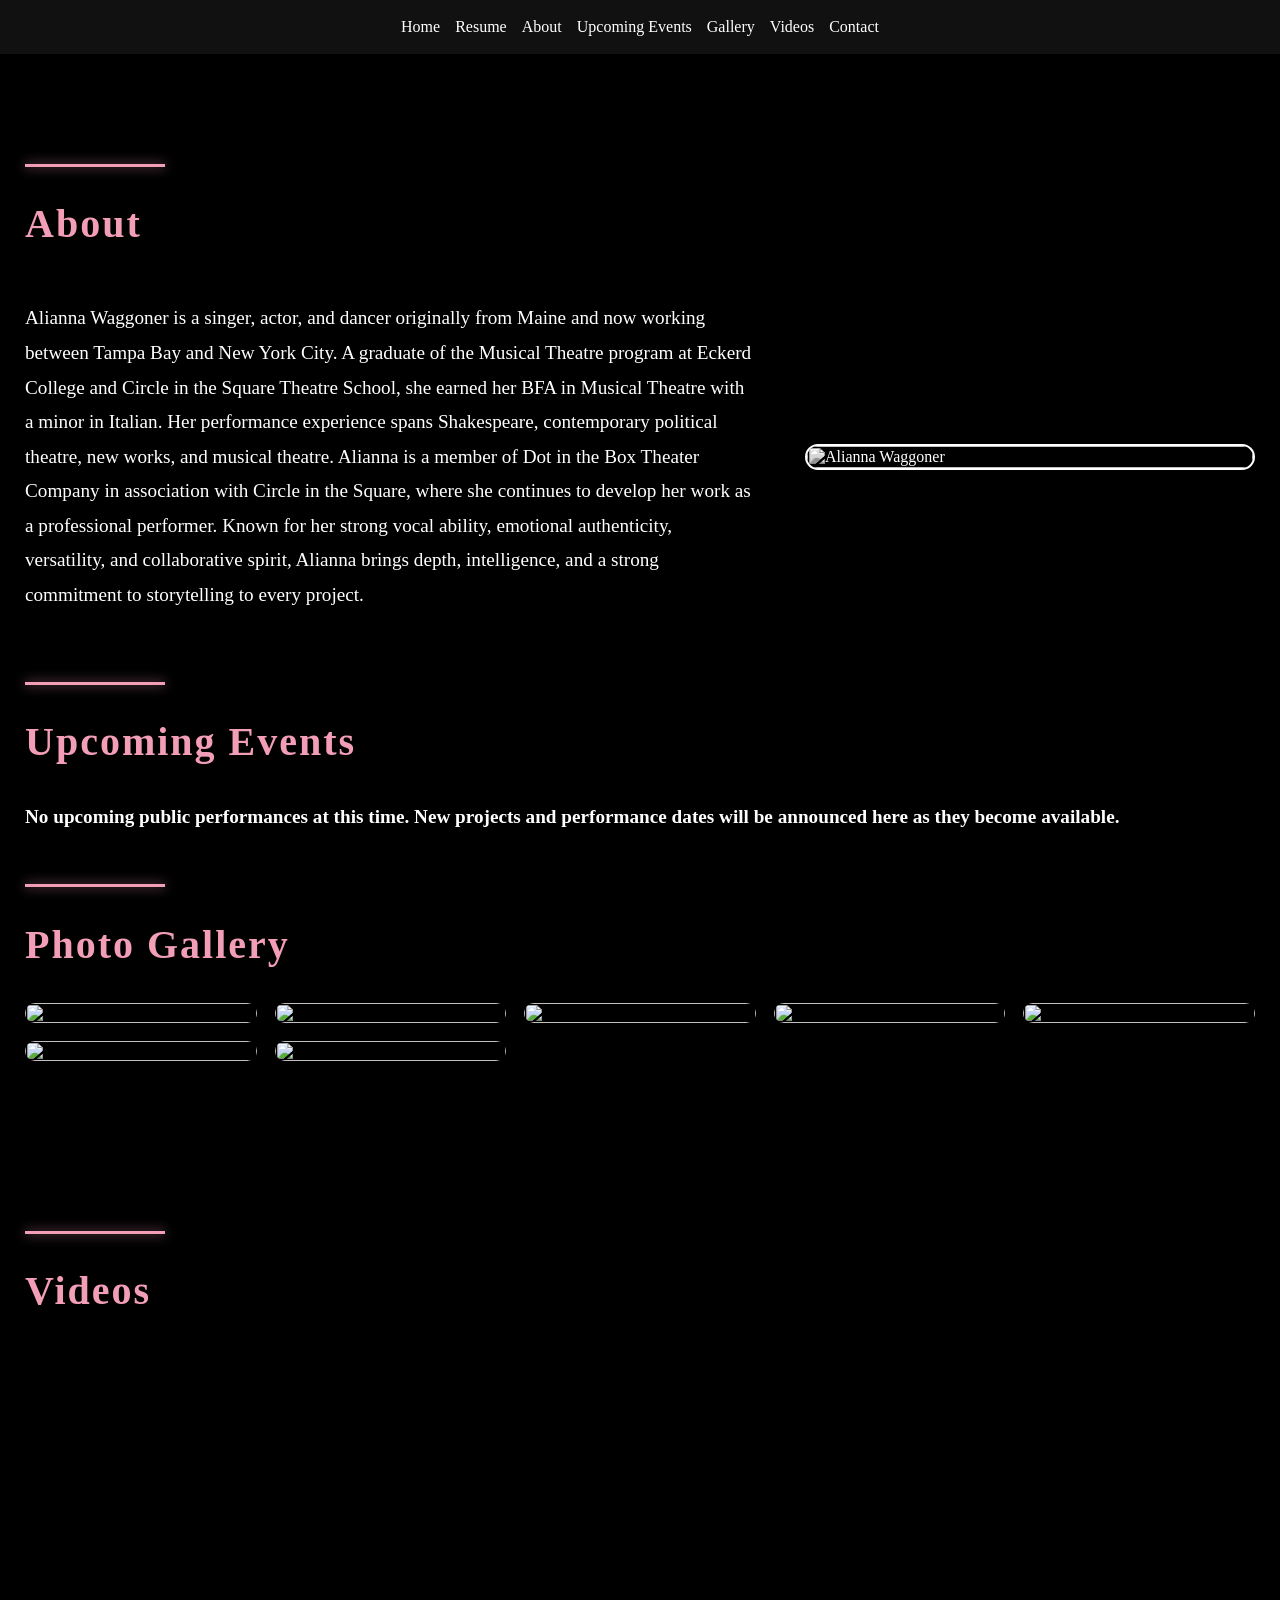
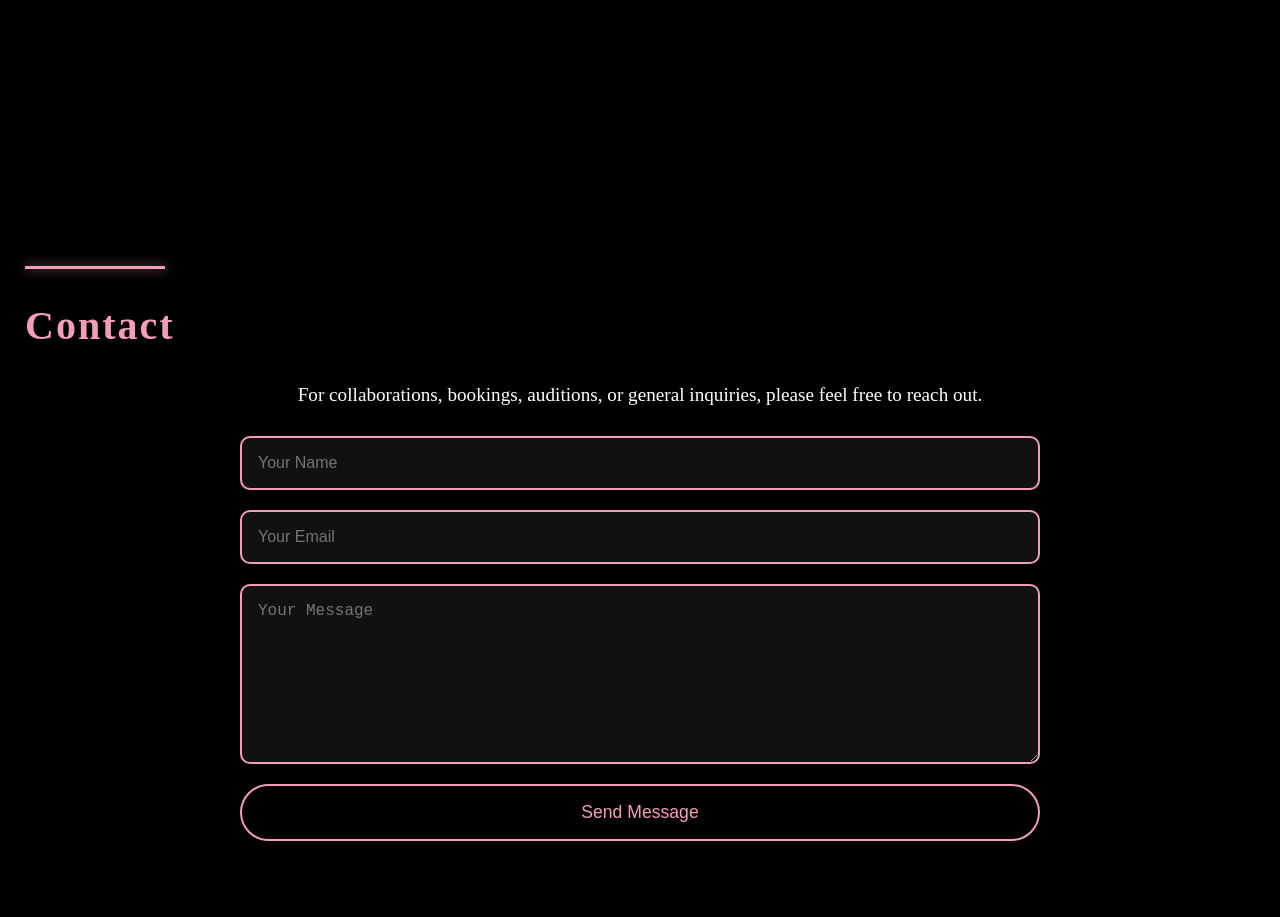
==== about.html @ 839d1a3f "Update about.html" ====
<head>
  <meta charset="UTF-8">
  <meta name="viewport" content="width=device-width, initial-scale=1.0">

  <title>Alianna W – About</title>

  <!-- Font Awesome -->
  <link rel="stylesheet"
        href="https://cdnjs.cloudflare.com/ajax/libs/font-awesome/6.4.2/css/all.min.css">

  <!-- CSS -->
  <link rel="stylesheet" href="about.css">
</head>

<body>
<!DOCTYPE html>
<html lang="en">
<!-- ================= NAVIGATION ================= -->
<nav class="navbar">
  <a href="index.html">Home</a>
  <a href="resume.html">Resume</a>
  <a href="#about">About</a>
  <a href="#events">Upcoming Events</a>
  <a href="#gallery">Gallery</a>
  <a href="#videos">Videos</a>
  <a href="#contact">Contact</a>
</nav>

<div class="container">

  <!-- ================= ABOUT ================= -->
  <section id="about">
    <div class="section-divider"></div>
    <h2 class="section-title">About</h2>

    <div class="about-section">
      <div class="about-text">
        <p>
          Alianna Waggoner is a singer, actor, and dancer originally from Maine and now working between Tampa Bay and New York City. A graduate of the Musical Theatre program at Eckerd College and Circle in the Square Theatre School, she earned her BFA in Musical Theatre with a minor in Italian.

Her performance experience spans Shakespeare, contemporary political theatre, new works, and musical theatre. Alianna is a member of Dot in the Box Theater Company in association with Circle in the Square, where she continues to develop her work as a professional performer.

Known for her strong vocal ability, emotional authenticity, versatility, and collaborative spirit, Alianna brings depth, intelligence, and a strong commitment to storytelling to every project.
        </p>

      
      </div>

      <img src="https://i.imgur.com/wCpl6QT.jpeg"
           alt="Alianna Waggoner"
           class="about-pic">
    </div>
  </section>

  <!-- ================= EVENTS ================= -->
  <section id="events">
    <div class="section-divider"></div>
    <h2 class="section-title">Upcoming Events</h2>

    <div class="events-section">
      <div class="event-item">
        <strong>No upcoming public performances at this time. New projects and performance dates will be announced here as they become available.</strong><br>
              </div>
    </div>
  </section>

  <!-- ================= PHOTO GALLERY ================= -->
  <section id="gallery">
    <div class="section-divider"></div>
    <h2 class="section-title">Photo Gallery</h2>

    <div class="arc-gallery">
      <img src="https://i.imgur.com/8xk6swP.jpeg">
      <img src="https://i.imgur.com/6Ly4dQ5.jpeg">
      <img src="https://i.imgur.com/hu5ThxG.png">
      <img src="https://i.imgur.com/tdJ0tXo.png">
      <img src="https://i.imgur.com/p0zeasW.jpeg">
      <img src="https://i.imgur.com/v5OIJRA.jpeg">
      <img src="https://i.imgur.com/A3zuyu1.png">
    </div>
  </section>

</div>

<!-- ================= MODAL ================= -->
<div class="modal" id="modal">
  <span class="close" id="close">&times;</span>
  <img id="modal-img">
</div>

<div class="container">

  <!-- ================= VIDEOS ================= -->
  <section id="videos">
    <div class="section-divider"></div>
    <h2 class="section-title">Videos</h2>

    <div class="video-gallery">
      <iframe src="https://www.youtube.com/embed/aCkYWnxyirw" allowfullscreen></iframe>
      <iframe src="https://www.youtube.com/embed/P9pPvcmH76Q" allowfullscreen></iframe>
      <iframe src="https://www.youtube.com/embed/wjPJh_G7rGo" allowfullscreen></iframe>
      <iframe src="https://www.youtube.com/embed/5VAxddKVyNg" allowfullscreen></iframe>
      <iframe src="https://www.youtube.com/embed/5sKTByFaM50" allowfullscreen></iframe>
    </div>
  </section>

  <!-- ================= CONTACT ================= -->
  <section id="contact">
    <div class="section-divider"></div>
    <h2 class="section-title">Contact</h2>

    <div class="contact-wrapper">
      <p class="contact-intro">
        For collaborations, bookings, auditions, or general inquiries,
        please feel free to reach out.
      </p>

      <form action="https://formsubmit.co/aliannawaggoner@gmail.com" method="POST" class="contact-form">
        <input type="hidden" name="_captcha" value="false">

        <input type="text" name="name" placeholder="Your Name" required>
        <input type="email" name="email" placeholder="Your Email" required>
        <textarea name="message" placeholder="Your Message" required></textarea>

        <button type="submit">Send Message</button>
     </form>
    </div>
</section>
</div>

<script src="about.js"></script>
</body>

</html>
---- about.css ----
/* ================= GLOBAL ================= */

* {
  box-sizing: border-box;
}

html {
  scroll-behavior: smooth;
}

body {
  margin: 0;
  padding: 0;
  background: #000;
  color: #fff;
  font-family: Georgia, serif;
  overflow-x: hidden;
}

/* ================= NAVBAR ================= */

.navbar {
  display: flex;
  justify-content: center;
  flex-wrap: wrap;
  gap: 15px;
  padding: 18px;
  background: #111;
  position: sticky;
  top: 0;
  z-index: 1000;
}

.navbar a {
  color: white;
  text-decoration: none;
  font-size: 1rem;
  transition: 0.3s ease;
}

.navbar a:hover {
  color: #f39eb7;
}

/* ================= CONTAINER ================= */

.container {
  width: 100%;
  max-width: 1400px;
  margin: auto;
  padding: 60px 25px;
}

/* ================= TITLES ================= */

.section-divider {
  width: 140px;
  height: 3px;
  background: #f39eb7;
  margin: 50px 0 20px;
  box-shadow: 0 0 12px rgba(243,158,183,0.7);
}

.section-title {
  font-size: 2.5rem;
  margin-bottom: 35px;
  color: #f39eb7;
  letter-spacing: 2px;
}

/* ================= ABOUT ================= */

.about-section {
  display: flex;
  align-items: center;
  justify-content: center;
  gap: 50px;
  flex-wrap: wrap;
}

.about-text {
  flex: 1 1 400px;
  font-size: 1.2rem;
  line-height: 1.8;
}

.about-pic {
  width: 100%;
  max-width: 450px;
  border-radius: 14px;
  border: 2px solid white;
  filter: grayscale(100%);
  transition: 0.4s ease;
}

.about-pic:hover {
  transform: scale(1.02);
  box-shadow: 0 0 25px #f39eb7;
}

/* ================= EVENTS ================= */

.event-item {
  font-size: 1.2rem;
  line-height: 1.8;
}

/* ================= GALLERY ================= */

.arc-gallery {
  display: grid;
  grid-template-columns: repeat(auto-fit, minmax(220px, 1fr));
  gap: 18px;
}

.arc-gallery img {
  width: 100%;
  height: auto;
  display: block;
  border-radius: 12px;
  transition: 0.3s ease;
}

.arc-gallery img:hover {
  transform: scale(1.03);
  box-shadow: 0 0 20px rgba(243,158,183,0.6);
}

/* ================= VIDEOS ================= */

.video-gallery {
  display: grid;
  grid-template-columns: repeat(auto-fit, minmax(320px, 1fr));
  gap: 25px;
}

.video-gallery iframe {
  width: 100%;
  aspect-ratio: 16 / 9;
  border: none;
  border-radius: 12px;
}

.video-gallery iframe:hover {
  box-shadow: 0 0 20px #f39eb7;
}

/* ================= CONTACT ================= */

.contact-wrapper {
  max-width: 800px;
  margin: auto;
}

.contact-intro {
  text-align: center;
  font-size: 1.2rem;
  margin-bottom: 30px;
}

.contact-form {
  display: flex;
  flex-direction: column;
  gap: 20px;
}

.contact-form input,
.contact-form textarea {
  width: 100%;
  padding: 16px;
  font-size: 1rem;
  background: #111;
  border: 2px solid #f39eb7;
  border-radius: 10px;
  color: white;
}

.contact-form textarea {
  min-height: 180px;
  resize: vertical;
}

.contact-form button {
  padding: 16px;
  font-size: 1.1rem;
  background: transparent;
  border: 2px solid #f39eb7;
  border-radius: 40px;
  color: #f39eb7;
  cursor: pointer;
  transition: 0.3s ease;
}

.contact-form button:hover {
  background: #f39eb7;
  color: black;
}

/* ================= MODAL ================= */

.modal {
  display: none;
  position: fixed;
  inset: 0;
  background: rgba(0,0,0,0.9);
  justify-content: center;
  align-items: center;
  z-index: 2000;
}

.modal img {
  max-width: 90%;
  max-height: 85%;
  border-radius: 12px;
}

.close {
  position: absolute;
  top: 20px;
  right: 30px;
  font-size: 42px;
  color: white;
  cursor: pointer;
}

/* ================= MOBILE ================= */

@media (max-width: 768px) {

  .container {
    padding: 40px 18px;
  }

  .section-title {
    font-size: 2rem;
    text-align: center;
  }

  .section-divider {
    margin-left: auto;
    margin-right: auto;
  }

  .about-section {
    flex-direction: column;
    text-align: center;
  }

  .about-text {
    font-size: 1.05rem;
  }

  .navbar {
    gap: 10px;
    padding: 15px 10px;
  }

  .navbar a {
    font-size: 0.9rem;
  }

  .video-gallery {
    grid-template-columns: 1fr;
  }

}
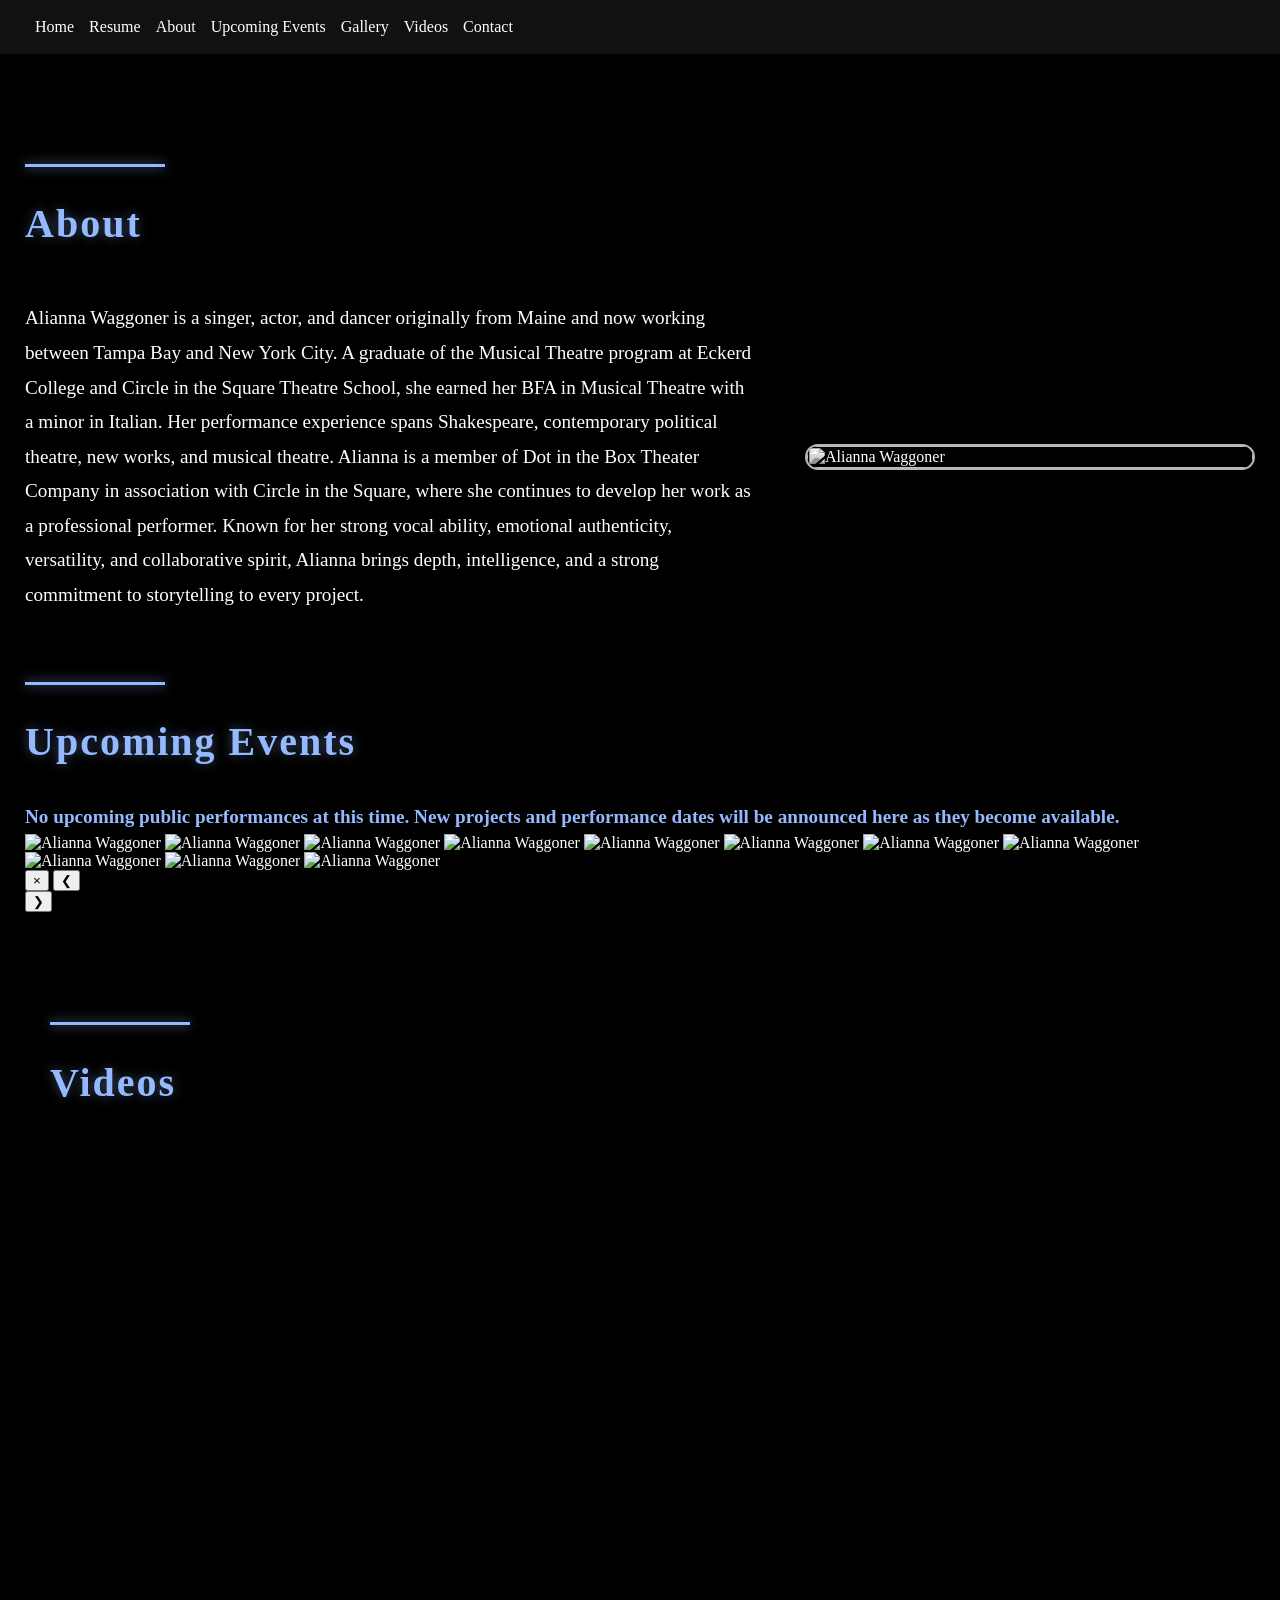
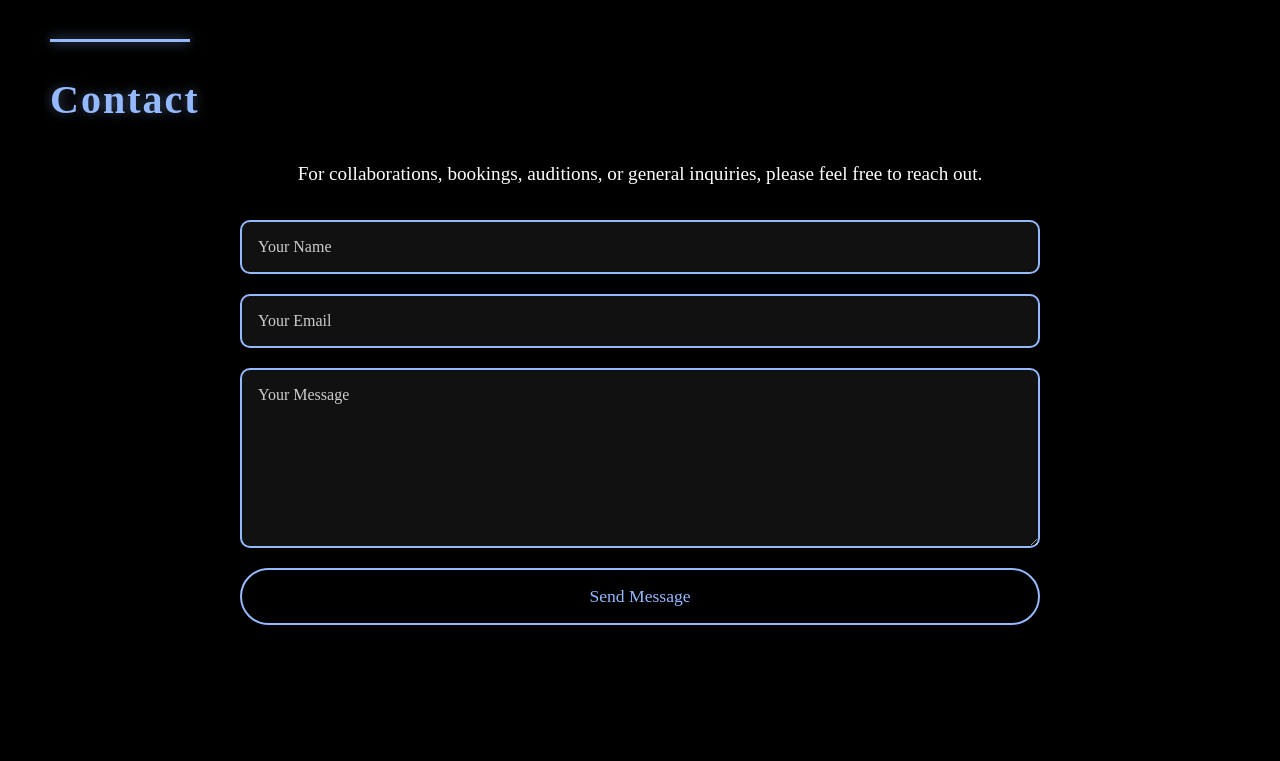
==== commit 1a20f7b7: "Update about.html" ====
--- a/about.html
+++ b/about.html
@@ -65,20 +65,97 @@
   </section>
 
   <!-- ================= PHOTO GALLERY ================= -->
-  <section id="gallery">
-    <div class="section-divider"></div>
-    <h2 class="section-title">Photo Gallery</h2>
-
-    <div class="arc-gallery">
-      <img src="https://i.imgur.com/8xk6swP.jpeg">
-      <img src="https://i.imgur.com/6Ly4dQ5.jpeg">
-      <img src="https://i.imgur.com/hu5ThxG.png">
-      <img src="https://i.imgur.com/tdJ0tXo.png">
-      <img src="https://i.imgur.com/p0zeasW.jpeg">
-      <img src="https://i.imgur.com/v5OIJRA.jpeg">
-      <img src="https://i.imgur.com/A3zuyu1.png">
-    </div>
-  </section>
+  <article class="gallery">
+
+  <img src="https://i.imgur.com/wCpl6QT.jpeg"
+       alt="Alianna Waggoner"
+       data-title="Alianna Waggoner"
+       data-credit="Photo by Photographer Name">
+
+  <img src="https://i.imgur.com/8xk6swP.jpg"
+       alt="Alianna Waggoner"
+       data-title="Spring Awakening"
+       data-credit="Photo by Photographer Name">
+
+  <img src="https://i.imgur.com/v5OIJRA.jpg"
+       alt="Alianna Waggoner"
+       data-title="Children's Letters to God"
+       data-credit="Photo by Photographer Name">
+
+  <img src="https://i.imgur.com/p0zeasW.jpg"
+       alt="Alianna Waggoner"
+       data-title="Something Rotten"
+       data-credit="Photo by Photographer Name">
+
+  <img src="https://i.imgur.com/tdJ0tXo.png"
+       alt="Alianna Waggoner"
+       data-title="Blue Moon"
+       data-credit="Photo by Photographer Name">
+
+  <img src="https://i.imgur.com/favrpF5.jpeg"
+       alt="Alianna Waggoner"
+       data-title="English Made Simple"
+       data-credit="Photo by Photographer Name">
+
+  <img src="https://i.imgur.com/yUrDEgH.jpeg"
+       alt="Alianna Waggoner"
+       data-title="Alice in Wonderland"
+       data-credit="Photo by Photographer Name">
+
+  <img src="https://i.imgur.com/m6y77Ga.jpeg"
+       alt="Alianna Waggoner"
+       data-title="A Midsummer Night's Dream"
+       data-credit="Photo by Photographer Name">
+
+  <img src="https://i.imgur.com/tPB3Kan.jpeg"
+       alt="Alianna Waggoner"
+       data-title="Theatre Performance"
+       data-credit="Photo by Photographer Name">
+
+  <img src="https://i.imgur.com/TId9gw6.jpeg"
+       alt="Alianna Waggoner"
+       data-title="Theatre Performance"
+       data-credit="Photo by Photographer Name">
+
+  <img src="https://i.imgur.com/FYUqMmM.png"
+       alt="Alianna Waggoner"
+       data-title="Theatre Performance"
+       data-credit="Photo by Photographer Name">
+
+</article>
+
+
+<!-- =========================
+     PHOTO LIGHTBOX
+     ========================= -->
+
+<div class="gallery-modal" id="galleryModal">
+
+  <button class="gallery-close" id="galleryClose" aria-label="Close gallery">
+    &times;
+  </button>
+
+  <button class="gallery-prev" id="galleryPrev" aria-label="Previous photo">
+    &#10094;
+  </button>
+
+  <div class="gallery-lightbox">
+
+    <img id="galleryModalImage" src="" alt="">
+
+    <div class="gallery-caption">
+
+      <div id="galleryTitle"></div>
+
+      <div id="galleryCredit"></div>
+
+    </div>
+
+  </div>
+
+  <button class="gallery-next" id="galleryNext" aria-label="Next photo">
+    &#10095;
+  </button>
 
 </div>
 
--- a/about.css
+++ b/about.css
@@ -12,7 +12,7 @@
   margin: 0;
   padding: 0;
   background: #000;
-  color: #fff;
+  color: #ffffff;
   font-family: Georgia, serif;
   overflow-x: hidden;
 }
@@ -21,10 +21,10 @@
 
 .navbar {
   display: flex;
-  justify-content: center;
+  justify-content: flex-start;
   flex-wrap: wrap;
   gap: 15px;
-  padding: 18px;
+  padding: 18px 35px;
   background: #111;
   position: sticky;
   top: 0;
@@ -32,14 +32,14 @@
 }
 
 .navbar a {
-  color: white;
+  color: #ffffff;
   text-decoration: none;
   font-size: 1rem;
   transition: 0.3s ease;
 }
 
 .navbar a:hover {
-  color: #f39eb7;
+  color: #94b9ff;
 }
 
 /* ================= CONTAINER ================= */
@@ -56,16 +56,17 @@
 .section-divider {
   width: 140px;
   height: 3px;
-  background: #f39eb7;
+  background: #94b9ff;
   margin: 50px 0 20px;
-  box-shadow: 0 0 12px rgba(243,158,183,0.7);
+  box-shadow: 0 0 12px rgba(148, 185, 255, 0.7);
 }
 
 .section-title {
   font-size: 2.5rem;
   margin-bottom: 35px;
-  color: #f39eb7;
+  color: #94b9ff;
   letter-spacing: 2px;
+  text-shadow: 0 0 12px rgba(148, 185, 255, 0.4);
 }
 
 /* ================= ABOUT ================= */
@@ -82,20 +83,21 @@
   flex: 1 1 400px;
   font-size: 1.2rem;
   line-height: 1.8;
+  color: #ffffff;
 }
 
 .about-pic {
   width: 100%;
   max-width: 450px;
   border-radius: 14px;
-  border: 2px solid white;
+  border: 2px solid #94b9ff;
   filter: grayscale(100%);
   transition: 0.4s ease;
 }
 
 .about-pic:hover {
   transform: scale(1.02);
-  box-shadow: 0 0 25px #f39eb7;
+  box-shadow: 0 0 25px #94b9ff;
 }
 
 /* ================= EVENTS ================= */
@@ -103,6 +105,11 @@
 .event-item {
   font-size: 1.2rem;
   line-height: 1.8;
+  color: #ffffff;
+}
+
+.event-item strong {
+  color: #94b9ff;
 }
 
 /* ================= GALLERY ================= */
@@ -118,12 +125,14 @@
   height: auto;
   display: block;
   border-radius: 12px;
+  border: 2px solid transparent;
   transition: 0.3s ease;
 }
 
 .arc-gallery img:hover {
   transform: scale(1.03);
-  box-shadow: 0 0 20px rgba(243,158,183,0.6);
+  border-color: #94b9ff;
+  box-shadow: 0 0 20px rgba(148, 185, 255, 0.6);
 }
 
 /* ================= VIDEOS ================= */
@@ -137,12 +146,14 @@
 .video-gallery iframe {
   width: 100%;
   aspect-ratio: 16 / 9;
-  border: none;
+  border: 2px solid transparent;
   border-radius: 12px;
+  transition: 0.3s ease;
 }
 
 .video-gallery iframe:hover {
-  box-shadow: 0 0 20px #f39eb7;
+  border-color: #94b9ff;
+  box-shadow: 0 0 20px #94b9ff;
 }
 
 /* ================= CONTACT ================= */
@@ -155,7 +166,9 @@
 .contact-intro {
   text-align: center;
   font-size: 1.2rem;
+  line-height: 1.7;
   margin-bottom: 30px;
+  color: #ffffff;
 }
 
 .contact-form {
@@ -169,10 +182,16 @@
   width: 100%;
   padding: 16px;
   font-size: 1rem;
+  font-family: Georgia, serif;
   background: #111;
-  border: 2px solid #f39eb7;
+  border: 2px solid #94b9ff;
   border-radius: 10px;
-  color: white;
+  color: #ffffff;
+}
+
+.contact-form input::placeholder,
+.contact-form textarea::placeholder {
+  color: #cccccc;
 }
 
 .contact-form textarea {
@@ -183,17 +202,19 @@
 .contact-form button {
   padding: 16px;
   font-size: 1.1rem;
+  font-family: Georgia, serif;
   background: transparent;
-  border: 2px solid #f39eb7;
+  border: 2px solid #94b9ff;
   border-radius: 40px;
-  color: #f39eb7;
+  color: #94b9ff;
   cursor: pointer;
   transition: 0.3s ease;
 }
 
 .contact-form button:hover {
-  background: #f39eb7;
-  color: black;
+  background: #94b9ff;
+  color: #000000;
+  box-shadow: 0 0 20px rgba(148, 185, 255, 0.6);
 }
 
 /* ================= MODAL ================= */
@@ -202,7 +223,7 @@
   display: none;
   position: fixed;
   inset: 0;
-  background: rgba(0,0,0,0.9);
+  background: rgba(0, 0, 0, 0.9);
   justify-content: center;
   align-items: center;
   z-index: 2000;
@@ -212,6 +233,8 @@
   max-width: 90%;
   max-height: 85%;
   border-radius: 12px;
+  border: 2px solid #94b9ff;
+  box-shadow: 0 0 35px rgba(148, 185, 255, 0.5);
 }
 
 .close {
@@ -219,8 +242,13 @@
   top: 20px;
   right: 30px;
   font-size: 42px;
-  color: white;
+  color: #ffffff;
   cursor: pointer;
+  transition: 0.3s ease;
+}
+
+.close:hover {
+  color: #94b9ff;
 }
 
 /* ================= MOBILE ================= */
@@ -248,11 +276,17 @@
 
   .about-text {
     font-size: 1.05rem;
+    text-align: left;
+  }
+
+  .about-pic {
+    max-width: 100%;
   }
 
   .navbar {
+    justify-content: flex-start;
     gap: 10px;
-    padding: 15px 10px;
+    padding: 15px 12px;
   }
 
   .navbar a {
@@ -263,4 +297,36 @@
     grid-template-columns: 1fr;
   }
 
-}
+  .event-item {
+    font-size: 1.05rem;
+  }
+
+}
+
+/* ================= SMALL PHONES ================= */
+
+@media (max-width: 480px) {
+
+  .navbar {
+    gap: 8px;
+    padding: 12px 10px;
+  }
+
+  .navbar a {
+    font-size: 0.82rem;
+  }
+
+  .section-title {
+    font-size: 1.7rem;
+  }
+
+  .about-text {
+    font-size: 1rem;
+    line-height: 1.7;
+  }
+
+  .video-gallery {
+    grid-template-columns: 1fr;
+  }
+
+}
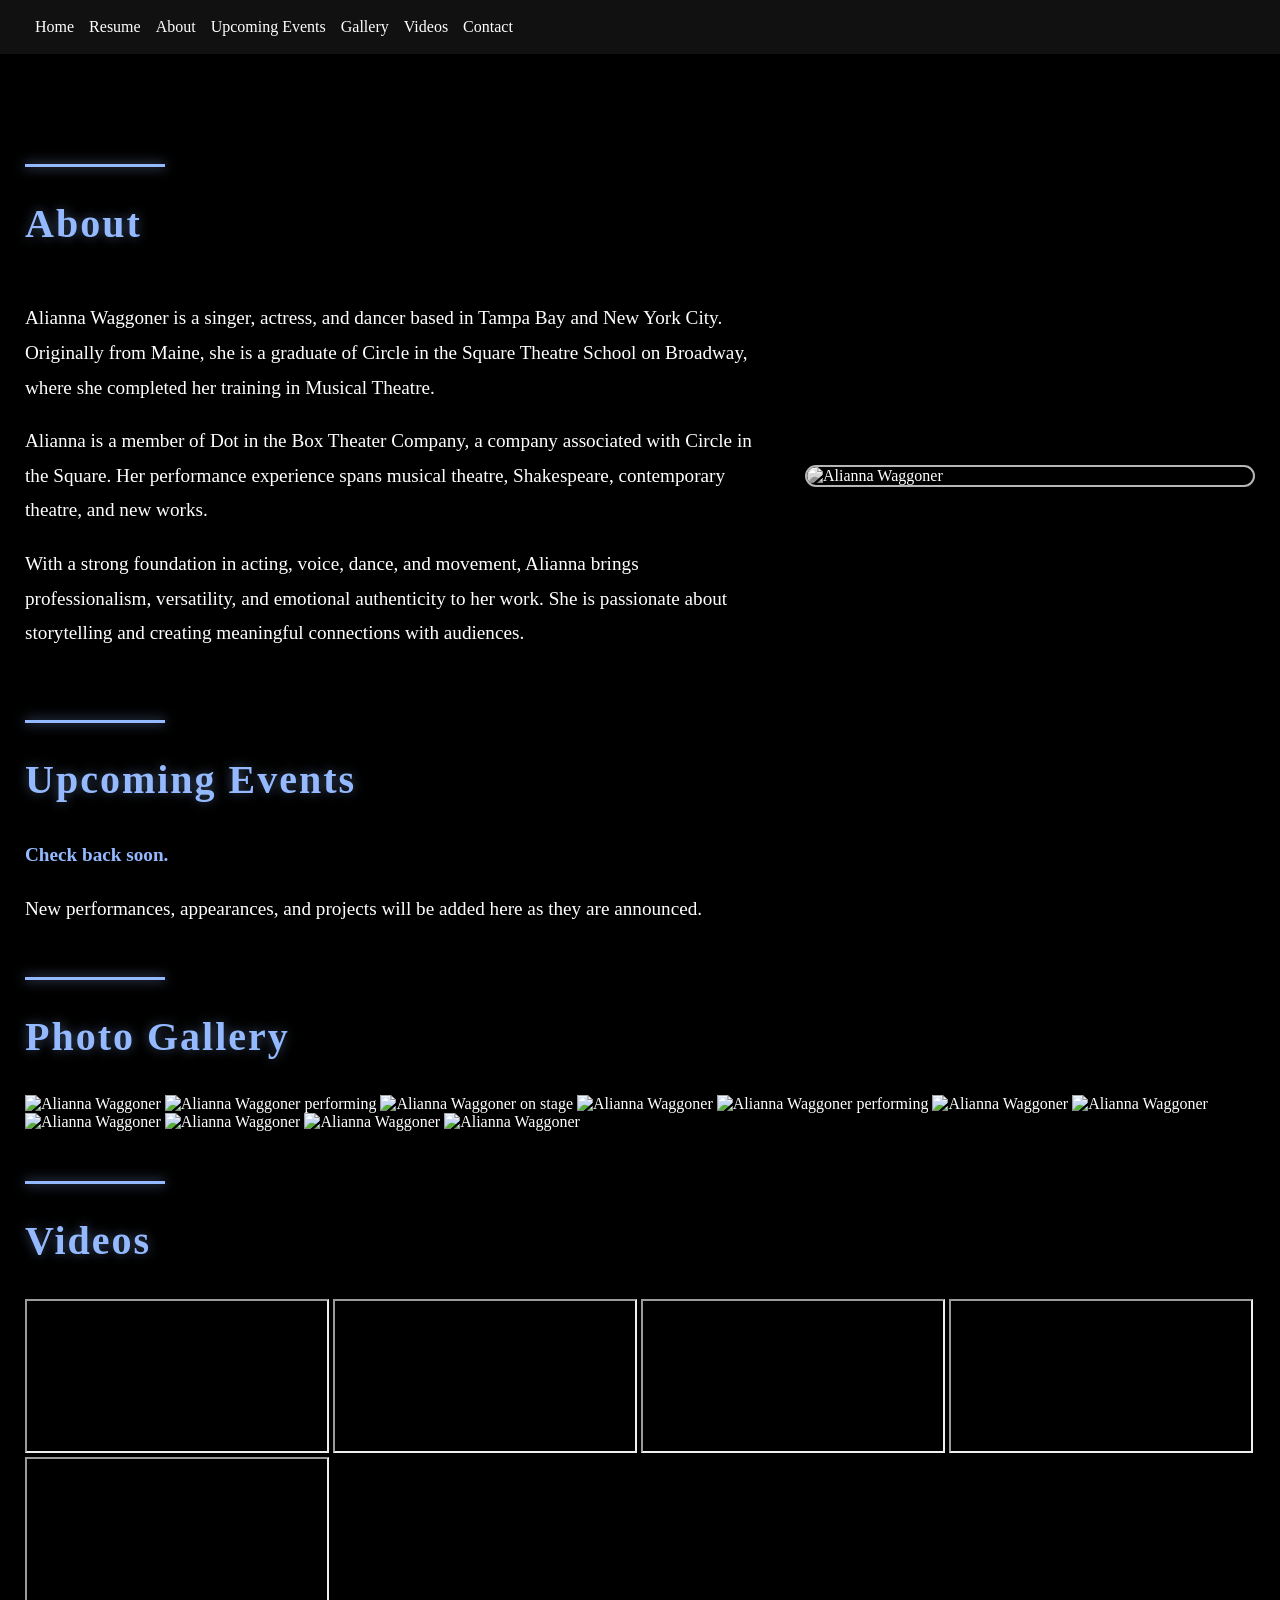
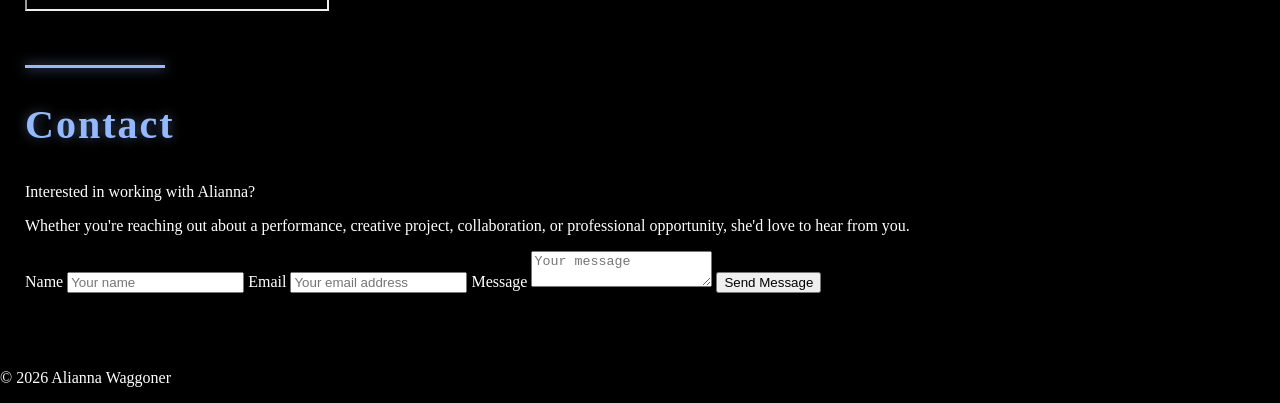
==== commit 3d5bd10d: "Update about.html" ====
--- a/about.html
+++ b/about.html
@@ -1,147 +1,235 @@
+<!DOCTYPE html>
+<html lang="en">
 <head>
   <meta charset="UTF-8">
   <meta name="viewport" content="width=device-width, initial-scale=1.0">
 
-  <title>Alianna W – About</title>
-
-  <!-- Font Awesome -->
-  <link rel="stylesheet"
-        href="https://cdnjs.cloudflare.com/ajax/libs/font-awesome/6.4.2/css/all.min.css">
-
-  <!-- CSS -->
+  <title>About | Alianna Waggoner</title>
+
   <link rel="stylesheet" href="about.css">
 </head>
 
 <body>
-<!DOCTYPE html>
-<html lang="en">
+
 <!-- ================= NAVIGATION ================= -->
+
 <nav class="navbar">
+
   <a href="index.html">Home</a>
   <a href="resume.html">Resume</a>
-  <a href="#about">About</a>
+  <a href="about.html">About</a>
   <a href="#events">Upcoming Events</a>
   <a href="#gallery">Gallery</a>
   <a href="#videos">Videos</a>
   <a href="#contact">Contact</a>
+
 </nav>
 
-<div class="container">
-
-  <!-- ================= ABOUT ================= -->
-  <section id="about">
-    <div class="section-divider"></div>
-    <h2 class="section-title">About</h2>
-
-    <div class="about-section">
-      <div class="about-text">
-        <p>
-          Alianna Waggoner is a singer, actor, and dancer originally from Maine and now working between Tampa Bay and New York City. A graduate of the Musical Theatre program at Eckerd College and Circle in the Square Theatre School, she earned her BFA in Musical Theatre with a minor in Italian.
-
-Her performance experience spans Shakespeare, contemporary political theatre, new works, and musical theatre. Alianna is a member of Dot in the Box Theater Company in association with Circle in the Square, where she continues to develop her work as a professional performer.
-
-Known for her strong vocal ability, emotional authenticity, versatility, and collaborative spirit, Alianna brings depth, intelligence, and a strong commitment to storytelling to every project.
-        </p>
-
-      
-      </div>
-
-      <img src="https://i.imgur.com/wCpl6QT.jpeg"
-           alt="Alianna Waggoner"
-           class="about-pic">
+
+<main class="container">
+
+
+<!-- ================= ABOUT ================= -->
+
+<section id="about">
+
+  <div class="section-divider"></div>
+
+  <h1 class="section-title">About</h1>
+
+  <div class="about-section">
+
+    <div class="about-text">
+
+      <p>
+        Alianna Waggoner is a singer, actress, and dancer based in Tampa Bay
+        and New York City. Originally from Maine, she is a graduate of
+        Circle in the Square Theatre School on Broadway, where she completed
+        her training in Musical Theatre.
+      </p>
+
+      <p>
+        Alianna is a member of Dot in the Box Theater Company, a company
+        associated with Circle in the Square. Her performance experience
+        spans musical theatre, Shakespeare, contemporary theatre, and
+        new works.
+      </p>
+
+      <p>
+        With a strong foundation in acting, voice, dance, and movement,
+        Alianna brings professionalism, versatility, and emotional
+        authenticity to her work. She is passionate about storytelling
+        and creating meaningful connections with audiences.
+      </p>
+
     </div>
-  </section>
-
-  <!-- ================= EVENTS ================= -->
-  <section id="events">
-    <div class="section-divider"></div>
-    <h2 class="section-title">Upcoming Events</h2>
-
-    <div class="events-section">
-      <div class="event-item">
-        <strong>No upcoming public performances at this time. New projects and performance dates will be announced here as they become available.</strong><br>
-              </div>
-    </div>
-  </section>
-
-  <!-- ================= PHOTO GALLERY ================= -->
+
+
+    <img
+      src="https://i.imgur.com/wCpl6QT.jpeg"
+      alt="Alianna Waggoner"
+      class="about-pic"
+    >
+
+  </div>
+
+</section>
+
+
+
+<!-- ================= UPCOMING EVENTS ================= -->
+
+<section id="events">
+
+  <div class="section-divider"></div>
+
+  <h2 class="section-title">Upcoming Events</h2>
+
+  <div class="event-item">
+
+    <p>
+      <strong>Check back soon.</strong>
+    </p>
+
+    <p>
+      New performances, appearances, and projects will be added here as they
+      are announced.
+    </p>
+
+  </div>
+
+</section>
+
+
+
+<!-- ================= PHOTO GALLERY ================= -->
+
+<section id="gallery">
+
+  <div class="section-divider"></div>
+
+  <h2 class="section-title">Photo Gallery</h2>
+
+
   <article class="gallery">
 
-  <img src="https://i.imgur.com/wCpl6QT.jpeg"
-       alt="Alianna Waggoner"
-       data-title="Alianna Waggoner"
-       data-credit="Photo by Photographer Name">
-
-  <img src="https://i.imgur.com/8xk6swP.jpg"
-       alt="Alianna Waggoner"
-       data-title="Spring Awakening"
-       data-credit="Photo by Photographer Name">
-
-  <img src="https://i.imgur.com/v5OIJRA.jpg"
-       alt="Alianna Waggoner"
-       data-title="Children's Letters to God"
-       data-credit="Photo by Photographer Name">
-
-  <img src="https://i.imgur.com/p0zeasW.jpg"
-       alt="Alianna Waggoner"
-       data-title="Something Rotten"
-       data-credit="Photo by Photographer Name">
-
-  <img src="https://i.imgur.com/tdJ0tXo.png"
-       alt="Alianna Waggoner"
-       data-title="Blue Moon"
-       data-credit="Photo by Photographer Name">
-
-  <img src="https://i.imgur.com/favrpF5.jpeg"
-       alt="Alianna Waggoner"
-       data-title="English Made Simple"
-       data-credit="Photo by Photographer Name">
-
-  <img src="https://i.imgur.com/yUrDEgH.jpeg"
-       alt="Alianna Waggoner"
-       data-title="Alice in Wonderland"
-       data-credit="Photo by Photographer Name">
-
-  <img src="https://i.imgur.com/m6y77Ga.jpeg"
-       alt="Alianna Waggoner"
-       data-title="A Midsummer Night's Dream"
-       data-credit="Photo by Photographer Name">
-
-  <img src="https://i.imgur.com/tPB3Kan.jpeg"
-       alt="Alianna Waggoner"
-       data-title="Theatre Performance"
-       data-credit="Photo by Photographer Name">
-
-  <img src="https://i.imgur.com/TId9gw6.jpeg"
-       alt="Alianna Waggoner"
-       data-title="Theatre Performance"
-       data-credit="Photo by Photographer Name">
-
-  <img src="https://i.imgur.com/FYUqMmM.png"
-       alt="Alianna Waggoner"
-       data-title="Theatre Performance"
-       data-credit="Photo by Photographer Name">
-
-</article>
-
-
-<!-- =========================
-     PHOTO LIGHTBOX
-     ========================= -->
-
-<div class="gallery-modal" id="galleryModal">
-
-  <button class="gallery-close" id="galleryClose" aria-label="Close gallery">
+    <img
+      src="https://i.imgur.com/wCpl6QT.jpeg"
+      alt="Alianna Waggoner"
+      data-caption="Portrait"
+      data-credit="Photo credit coming soon"
+    >
+
+    <img
+      src="https://i.imgur.com/8xk6swP.jpg"
+      alt="Alianna Waggoner performing"
+      data-caption="Performance"
+      data-credit="Photo credit coming soon"
+    >
+
+    <img
+      src="https://i.imgur.com/v5OIJRA.jpg"
+      alt="Alianna Waggoner on stage"
+      data-caption="Stage Performance"
+      data-credit="Photo credit coming soon"
+    >
+
+    <img
+      src="https://i.imgur.com/p0zeasW.jpg"
+      alt="Alianna Waggoner"
+      data-caption="Performance"
+      data-credit="Photo credit coming soon"
+    >
+
+    <img
+      src="https://i.imgur.com/tdJ0tXo.png"
+      alt="Alianna Waggoner performing"
+      data-caption="Performance"
+      data-credit="Photo credit coming soon"
+    >
+
+    <img
+      src="https://i.imgur.com/favrpF5.jpeg"
+      alt="Alianna Waggoner"
+      data-caption="Portrait"
+      data-credit="Photo credit coming soon"
+    >
+
+    <img
+      src="https://i.imgur.com/yUrDEgH.jpeg"
+      alt="Alianna Waggoner"
+      data-caption="Performance"
+      data-credit="Photo credit coming soon"
+    >
+
+    <img
+      src="https://i.imgur.com/m6y77Ga.jpeg"
+      alt="Alianna Waggoner"
+      data-caption="Performance"
+      data-credit="Photo credit coming soon"
+    >
+
+    <img
+      src="https://i.imgur.com/tPB3Kan.jpeg"
+      alt="Alianna Waggoner"
+      data-caption="Performance"
+      data-credit="Photo credit coming soon"
+    >
+
+    <img
+      src="https://i.imgur.com/TId9gw6.jpeg"
+      alt="Alianna Waggoner"
+      data-caption="Performance"
+      data-credit="Photo credit coming soon"
+    >
+
+    <img
+      src="https://i.imgur.com/FYUqMmM.png"
+      alt="Alianna Waggoner"
+      data-caption="Performance"
+      data-credit="Photo credit coming soon"
+    >
+
+  </article>
+
+</section>
+
+
+
+<!-- ================= GALLERY LIGHTBOX ================= -->
+
+<div
+  class="gallery-modal"
+  id="gallery-modal"
+  aria-hidden="true"
+>
+
+  <button
+    class="gallery-close"
+    id="gallery-modal-close"
+    aria-label="Close photo"
+  >
     &times;
   </button>
 
-  <button class="gallery-prev" id="galleryPrev" aria-label="Previous photo">
+
+  <button
+    class="gallery-prev"
+    id="gallery-prev"
+    aria-label="Previous photo"
+  >
     &#10094;
   </button>
 
+
   <div class="gallery-lightbox">
 
-    <img id="galleryModalImage" src="" alt="">
+    <img
+      id="gallery-modal-image"
+      class="gallery-modal-content"
+      src=""
+      alt=""
+    >
 
     <div class="gallery-caption">
 
@@ -153,60 +241,158 @@
 
   </div>
 
-  <button class="gallery-next" id="galleryNext" aria-label="Next photo">
+
+  <button
+    class="gallery-next"
+    id="gallery-next"
+    aria-label="Next photo"
+  >
     &#10095;
   </button>
 
 </div>
 
-<!-- ================= MODAL ================= -->
-<div class="modal" id="modal">
-  <span class="close" id="close">&times;</span>
-  <img id="modal-img">
-</div>
-
-<div class="container">
-
-  <!-- ================= VIDEOS ================= -->
-  <section id="videos">
-    <div class="section-divider"></div>
-    <h2 class="section-title">Videos</h2>
-
-    <div class="video-gallery">
-      <iframe src="https://www.youtube.com/embed/aCkYWnxyirw" allowfullscreen></iframe>
-      <iframe src="https://www.youtube.com/embed/P9pPvcmH76Q" allowfullscreen></iframe>
-      <iframe src="https://www.youtube.com/embed/wjPJh_G7rGo" allowfullscreen></iframe>
-      <iframe src="https://www.youtube.com/embed/5VAxddKVyNg" allowfullscreen></iframe>
-      <iframe src="https://www.youtube.com/embed/5sKTByFaM50" allowfullscreen></iframe>
+
+
+<!-- ================= VIDEOS ================= -->
+
+<section id="videos">
+
+  <div class="section-divider"></div>
+
+  <h2 class="section-title">Videos</h2>
+
+
+  <div class="video-gallery">
+
+    <iframe
+      src="https://www.youtube.com/embed/aCkYWnxyirw"
+      title="Alianna Waggoner video"
+      allowfullscreen>
+    </iframe>
+
+    <iframe
+      src="https://www.youtube.com/embed/P9pPvcmH76Q"
+      title="Alianna Waggoner video"
+      allowfullscreen>
+    </iframe>
+
+    <iframe
+      src="https://www.youtube.com/embed/wjPJh_G7rGo"
+      title="Alianna Waggoner video"
+      allowfullscreen>
+    </iframe>
+
+    <iframe
+      src="https://www.youtube.com/embed/5VAxddKVyNg"
+      title="Alianna Waggoner video"
+      allowfullscreen>
+    </iframe>
+
+    <iframe
+      src="https://www.youtube.com/embed/5sKTByFaM50"
+      title="Alianna Waggoner video"
+      allowfullscreen>
+    </iframe>
+
+  </div>
+
+</section>
+
+
+
+<!-- ================= CONTACT ================= -->
+
+<section id="contact">
+
+  <div class="section-divider"></div>
+
+  <h2 class="section-title">Contact</h2>
+
+
+  <div class="contact-wrapper">
+
+    <div class="contact-intro">
+
+      <p>
+        Interested in working with Alianna?
+      </p>
+
+      <p>
+        Whether you're reaching out about a performance, creative project,
+        collaboration, or professional opportunity, she'd love to hear from you.
+      </p>
+
     </div>
-  </section>
-
-  <!-- ================= CONTACT ================= -->
-  <section id="contact">
-    <div class="section-divider"></div>
-    <h2 class="section-title">Contact</h2>
-
-    <div class="contact-wrapper">
-      <p class="contact-intro">
-        For collaborations, bookings, auditions, or general inquiries,
-        please feel free to reach out.
-      </p>
-
-      <form action="https://formsubmit.co/aliannawaggoner@gmail.com" method="POST" class="contact-form">
-        <input type="hidden" name="_captcha" value="false">
-
-        <input type="text" name="name" placeholder="Your Name" required>
-        <input type="email" name="email" placeholder="Your Email" required>
-        <textarea name="message" placeholder="Your Message" required></textarea>
-
-        <button type="submit">Send Message</button>
-     </form>
-    </div>
-</section>
-</div>
+
+
+    <!--
+      Replace YOUR-FORMSPREE-ID with your actual Formspree form ID
+      when you are ready to connect the form.
+    -->
+
+    <form
+      class="contact-form"
+      action="https://formspree.io/f/YOUR-FORMSPREE-ID"
+      method="POST"
+    >
+
+      <label for="name">Name</label>
+
+      <input
+        type="text"
+        id="name"
+        name="name"
+        placeholder="Your name"
+        required
+      >
+
+
+      <label for="email">Email</label>
+
+      <input
+        type="email"
+        id="email"
+        name="email"
+        placeholder="Your email address"
+        required
+      >
+
+
+      <label for="message">Message</label>
+
+      <textarea
+        id="message"
+        name="message"
+        placeholder="Your message"
+        required
+      ></textarea>
+
+
+      <button type="submit">
+        Send Message
+      </button>
+
+    </form>
+
+  </div>
+
+</section>
+
+
+</main>
+
+
+<footer class="footer">
+
+  <p>
+    © 2026 Alianna Waggoner
+  </p>
+
+</footer>
+
 
 <script src="about.js"></script>
+
 </body>
-
 </html>
-
--- a/about.css
+++ b/about.css
@@ -114,141 +114,269 @@
 
 /* ================= GALLERY ================= */
 
-.arc-gallery {
-  display: grid;
-  grid-template-columns: repeat(auto-fit, minmax(220px, 1fr));
-  gap: 18px;
-}
-
-.arc-gallery img {
+GALLERY HOVER
+   ========================= */
+
+.gallery img {
+  cursor: pointer;
+}
+
+.gallery img:hover {
+  transform: scale(1.08);
+  filter: brightness(1.1);
+  box-shadow: 0 0 25px rgba(148, 185, 255, 0.8);
+}
+
+
+/* =========================
+   LIGHTBOX
+   ========================= */
+
+.gallery-modal {
+  display: none;
+
+  position: fixed;
+  inset: 0;
+
   width: 100%;
-  height: auto;
-  display: block;
-  border-radius: 12px;
-  border: 2px solid transparent;
-  transition: 0.3s ease;
-}
-
-.arc-gallery img:hover {
-  transform: scale(1.03);
-  border-color: #94b9ff;
-  box-shadow: 0 0 20px rgba(148, 185, 255, 0.6);
-}
-
-/* ================= VIDEOS ================= */
-
-.video-gallery {
-  display: grid;
-  grid-template-columns: repeat(auto-fit, minmax(320px, 1fr));
-  gap: 25px;
-}
-
-.video-gallery iframe {
-  width: 100%;
-  aspect-ratio: 16 / 9;
-  border: 2px solid transparent;
-  border-radius: 12px;
-  transition: 0.3s ease;
-}
-
-.video-gallery iframe:hover {
-  border-color: #94b9ff;
-  box-shadow: 0 0 20px #94b9ff;
-}
-
-/* ================= CONTACT ================= */
-
-.contact-wrapper {
-  max-width: 800px;
-  margin: auto;
-}
-
-.contact-intro {
-  text-align: center;
-  font-size: 1.2rem;
-  line-height: 1.7;
-  margin-bottom: 30px;
-  color: #ffffff;
-}
-
-.contact-form {
+  height: 100%;
+
+  background: rgba(0, 0, 0, 0.94);
+
+  z-index: 9999;
+
+  align-items: center;
+  justify-content: center;
+
+  padding: 40px;
+
+  animation: galleryFadeIn 0.3s ease;
+}
+
+
+/* =========================
+   LIGHTBOX CONTENT
+   ========================= */
+
+.gallery-lightbox {
+  max-width: 90vw;
+  max-height: 90vh;
+
   display: flex;
   flex-direction: column;
-  gap: 20px;
-}
-
-.contact-form input,
-.contact-form textarea {
+  align-items: center;
+  justify-content: center;
+}
+
+
+.gallery-lightbox img {
+  max-width: 85vw;
+  max-height: 75vh;
+
+  width: auto;
+  height: auto;
+
+  object-fit: contain;
+
+  border: 2px solid #94b9ff;
+
+  border-radius: 8px;
+
+  box-shadow:
+    0 0 30px rgba(148, 185, 255, 0.35),
+    0 20px 60px rgba(0, 0, 0, 0.8);
+}
+
+
+/* =========================
+   CAPTION
+   ========================= */
+
+.gallery-caption {
   width: 100%;
-  padding: 16px;
-  font-size: 1rem;
+
+  text-align: center;
+
+  margin-top: 18px;
+
+  color: white;
+
   font-family: Georgia, serif;
-  background: #111;
-  border: 2px solid #94b9ff;
-  border-radius: 10px;
-  color: #ffffff;
-}
-
-.contact-form input::placeholder,
-.contact-form textarea::placeholder {
+}
+
+
+#galleryTitle {
+  font-size: 1.35rem;
+
+  color: #94b9ff;
+
+  letter-spacing: 1px;
+
+  margin-bottom: 6px;
+}
+
+
+#galleryCredit {
+  font-size: 0.95rem;
+
   color: #cccccc;
 }
 
-.contact-form textarea {
-  min-height: 180px;
-  resize: vertical;
-}
-
-.contact-form button {
-  padding: 16px;
-  font-size: 1.1rem;
-  font-family: Georgia, serif;
-  background: transparent;
-  border: 2px solid #94b9ff;
-  border-radius: 40px;
-  color: #94b9ff;
-  cursor: pointer;
-  transition: 0.3s ease;
-}
-
-.contact-form button:hover {
-  background: #94b9ff;
-  color: #000000;
-  box-shadow: 0 0 20px rgba(148, 185, 255, 0.6);
-}
-
-/* ================= MODAL ================= */
-
-.modal {
-  display: none;
-  position: fixed;
-  inset: 0;
-  background: rgba(0, 0, 0, 0.9);
-  justify-content: center;
-  align-items: center;
-  z-index: 2000;
-}
-
-.modal img {
-  max-width: 90%;
-  max-height: 85%;
-  border-radius: 12px;
-  border: 2px solid #94b9ff;
-  box-shadow: 0 0 35px rgba(148, 185, 255, 0.5);
-}
-
-.close {
+
+/* =========================
+   CLOSE BUTTON
+   ========================= */
+
+.gallery-close {
   position: absolute;
+
   top: 20px;
   right: 30px;
-  font-size: 42px;
-  color: #ffffff;
+
+  background: none;
+  border: none;
+
+  color: white;
+
+  font-size: 48px;
+
+  line-height: 1;
+
   cursor: pointer;
+
+  z-index: 10001;
+
   transition: 0.3s ease;
 }
 
-.close:hover {
+
+.gallery-close:hover {
   color: #94b9ff;
+
+  transform: scale(1.1);
+}
+
+
+/* =========================
+   PREVIOUS / NEXT
+   ========================= */
+
+.gallery-prev,
+.gallery-next {
+  position: absolute;
+
+  top: 50%;
+
+  transform: translateY(-50%);
+
+  background: rgba(0, 0, 0, 0.45);
+
+  border: 2px solid #94b9ff;
+
+  color: white;
+
+  width: 50px;
+  height: 70px;
+
+  border-radius: 8px;
+
+  font-size: 32px;
+
+  cursor: pointer;
+
+  z-index: 10001;
+
+  transition: 0.3s ease;
+}
+
+
+.gallery-prev {
+  left: 25px;
+}
+
+
+.gallery-next {
+  right: 25px;
+}
+
+
+.gallery-prev:hover,
+.gallery-next:hover {
+  background: #94b9ff;
+
+  color: black;
+
+  box-shadow:
+    0 0 20px rgba(148, 185, 255, 0.7);
+}
+
+
+/* =========================
+   ANIMATION
+   ========================= */
+
+@keyframes galleryFadeIn {
+
+  from {
+    opacity: 0;
+  }
+
+  to {
+    opacity: 1;
+  }
+
+}
+
+
+/* =========================
+   MOBILE
+   ========================= */
+
+@media (max-width: 768px) {
+
+  .gallery-modal {
+    padding: 20px;
+  }
+
+  .gallery-lightbox {
+    width: 100%;
+  }
+
+  .gallery-lightbox img {
+    max-width: 90vw;
+    max-height: 70vh;
+  }
+
+  .gallery-close {
+    top: 12px;
+    right: 15px;
+    font-size: 40px;
+  }
+
+  .gallery-prev,
+  .gallery-next {
+    width: 42px;
+    height: 55px;
+
+    font-size: 24px;
+  }
+
+  .gallery-prev {
+    left: 8px;
+  }
+
+  .gallery-next {
+    right: 8px;
+  }
+
+  #galleryTitle {
+    font-size: 1.1rem;
+  }
+
+  #galleryCredit {
+    font-size: 0.85rem;
+  }
+
 }
 
 /* ================= MOBILE ================= */
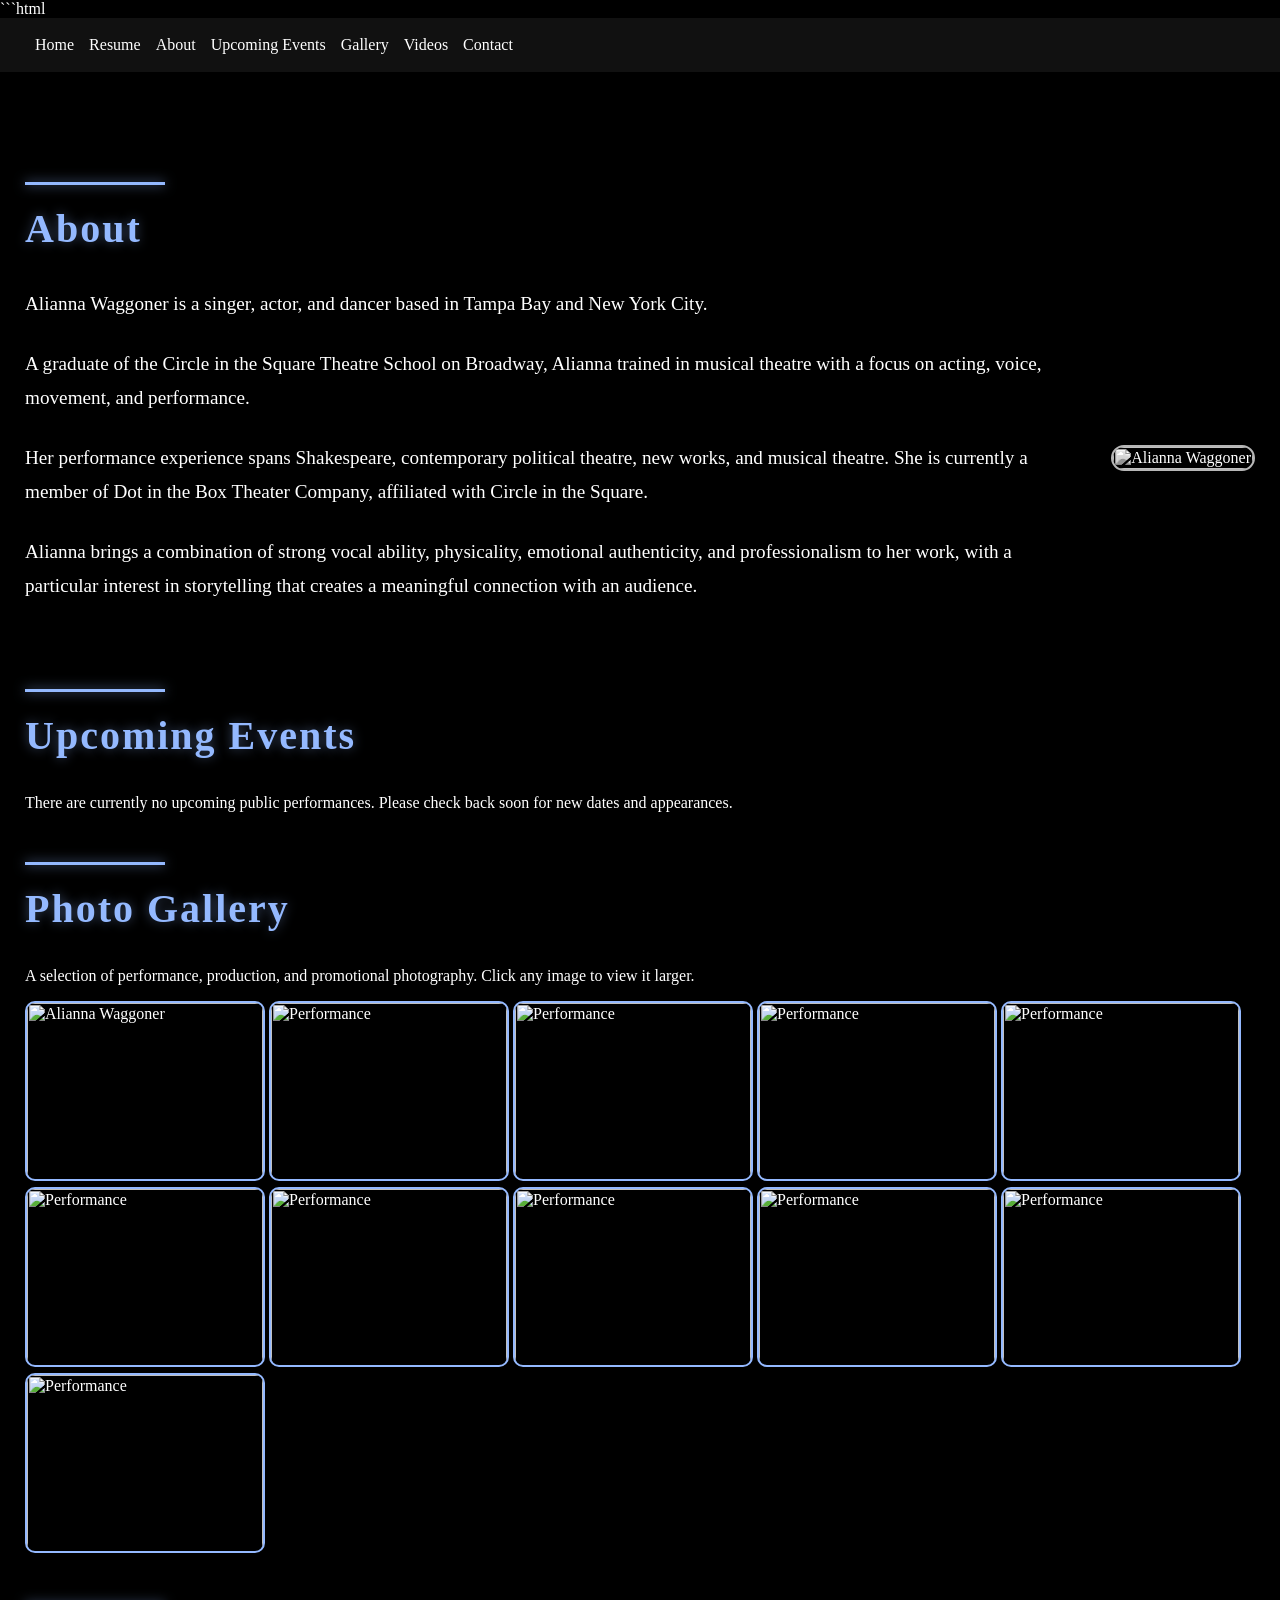
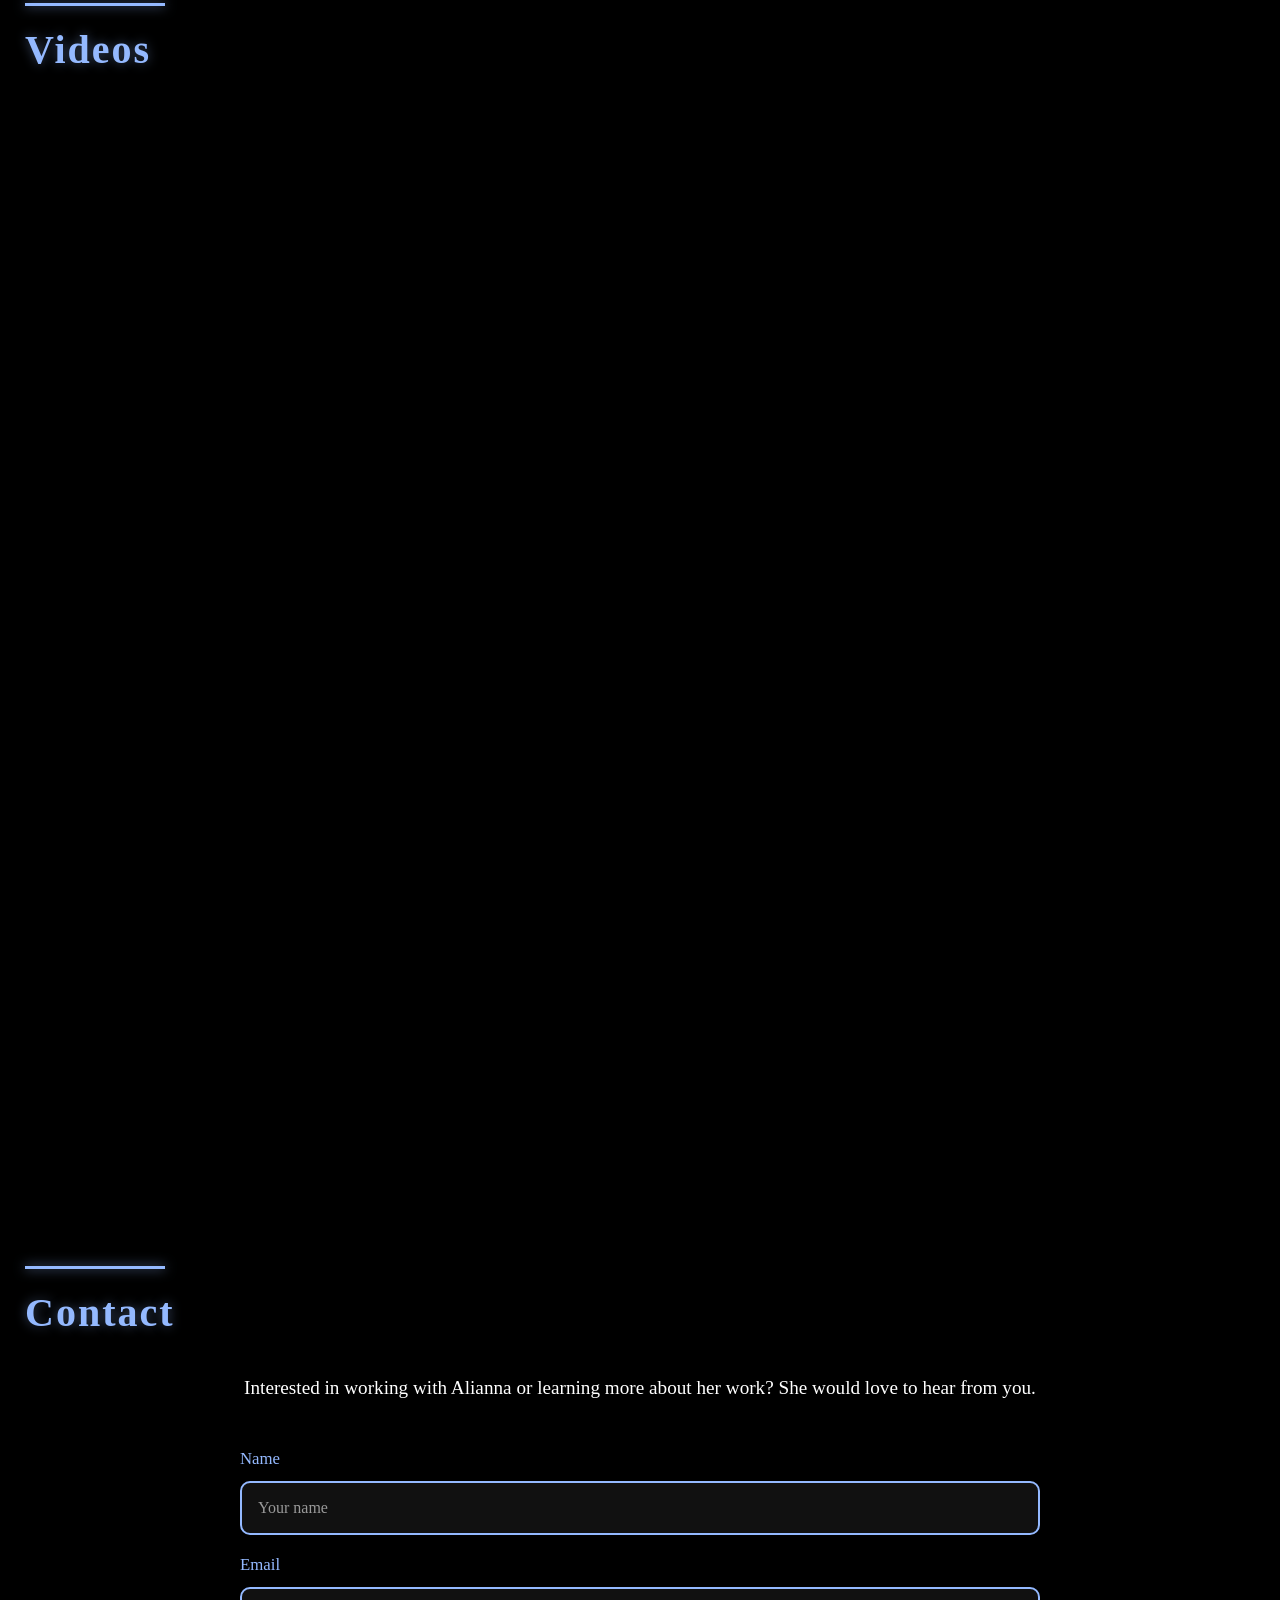
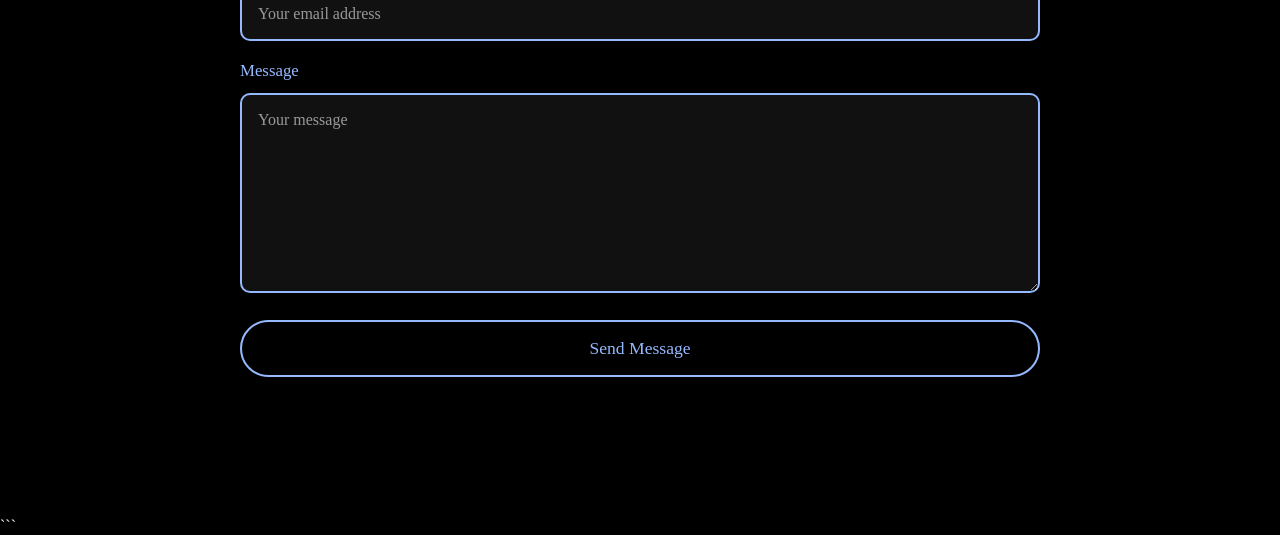
==== commit 725dd630: "Update about.html" ====
--- a/about.html
+++ b/about.html
@@ -1,398 +1,488 @@
+```html
 <!DOCTYPE html>
 <html lang="en">
+
 <head>
+
   <meta charset="UTF-8">
   <meta name="viewport" content="width=device-width, initial-scale=1.0">
 
   <title>About | Alianna Waggoner</title>
 
+  <link
+    rel="stylesheet"
+    href="https://cdnjs.cloudflare.com/ajax/libs/font-awesome/6.4.2/css/all.min.css"
+  >
+
   <link rel="stylesheet" href="about.css">
+
 </head>
 
+
 <body>
 
-<!-- ================= NAVIGATION ================= -->
-
-<nav class="navbar">
-
-  <a href="index.html">Home</a>
-  <a href="resume.html">Resume</a>
-  <a href="about.html">About</a>
-  <a href="#events">Upcoming Events</a>
-  <a href="#gallery">Gallery</a>
-  <a href="#videos">Videos</a>
-  <a href="#contact">Contact</a>
-
-</nav>
-
-
-<main class="container">
-
-
-<!-- ================= ABOUT ================= -->
-
-<section id="about">
-
-  <div class="section-divider"></div>
-
-  <h1 class="section-title">About</h1>
-
-  <div class="about-section">
-
-    <div class="about-text">
-
-      <p>
-        Alianna Waggoner is a singer, actress, and dancer based in Tampa Bay
-        and New York City. Originally from Maine, she is a graduate of
-        Circle in the Square Theatre School on Broadway, where she completed
-        her training in Musical Theatre.
+
+  <!-- =========================================
+       NAVIGATION
+       ========================================= -->
+
+  <nav class="navbar">
+
+    <a href="index.html">Home</a>
+    <a href="resume.html">Resume</a>
+    <a href="#about">About</a>
+    <a href="#events">Upcoming Events</a>
+    <a href="#gallery">Gallery</a>
+    <a href="#videos">Videos</a>
+    <a href="#contact">Contact</a>
+
+  </nav>
+
+
+
+  <main class="container">
+
+
+    <!-- =========================================
+         ABOUT
+         ========================================= -->
+
+    <section id="about">
+
+      <div class="section-divider"></div>
+
+      <h2 class="section-title">
+        About
+      </h2>
+
+
+      <div class="about-section">
+
+
+        <div class="about-text">
+
+          <p>
+            Alianna Waggoner is a singer, actor, and dancer based in
+            Tampa Bay and New York City.
+          </p>
+
+          <p>
+            A graduate of the Circle in the Square Theatre School on
+            Broadway, Alianna trained in musical theatre with a focus
+            on acting, voice, movement, and performance.
+          </p>
+
+          <p>
+            Her performance experience spans Shakespeare, contemporary
+            political theatre, new works, and musical theatre. She is
+            currently a member of Dot in the Box Theater Company,
+            affiliated with Circle in the Square.
+          </p>
+
+          <p>
+            Alianna brings a combination of strong vocal ability,
+            physicality, emotional authenticity, and professionalism
+            to her work, with a particular interest in storytelling
+            that creates a meaningful connection with an audience.
+          </p>
+
+        </div>
+
+
+        <div class="about-image-wrapper">
+
+          <img
+            src="https://i.imgur.com/wCpl6QT.jpeg"
+            alt="Alianna Waggoner"
+            class="about-pic"
+          >
+
+        </div>
+
+      </div>
+
+    </section>
+
+
+
+    <!-- =========================================
+         UPCOMING EVENTS
+         ========================================= -->
+
+    <section id="events">
+
+      <div class="section-divider"></div>
+
+      <h2 class="section-title">
+        Upcoming Events
+      </h2>
+
+
+      <div class="events-section">
+
+        <p class="event-empty">
+          There are currently no upcoming public performances.
+          Please check back soon for new dates and appearances.
+        </p>
+
+      </div>
+
+    </section>
+
+
+
+    <!-- =========================================
+         PHOTO GALLERY
+         ========================================= -->
+
+    <section id="gallery">
+
+      <div class="section-divider"></div>
+
+      <h2 class="section-title">
+        Photo Gallery
+      </h2>
+
+
+      <p class="gallery-intro">
+        A selection of performance, production, and promotional photography.
+        Click any image to view it larger.
       </p>
 
-      <p>
-        Alianna is a member of Dot in the Box Theater Company, a company
-        associated with Circle in the Square. Her performance experience
-        spans musical theatre, Shakespeare, contemporary theatre, and
-        new works.
-      </p>
-
-      <p>
-        With a strong foundation in acting, voice, dance, and movement,
-        Alianna brings professionalism, versatility, and emotional
-        authenticity to her work. She is passionate about storytelling
-        and creating meaningful connections with audiences.
-      </p>
+
+      <div class="gallery">
+
+
+        <img
+          src="https://i.imgur.com/wCpl6QT.jpeg"
+          alt="Alianna Waggoner"
+          data-caption="Alianna Waggoner"
+          data-credit=""
+        >
+
+
+        <img
+          src="https://i.imgur.com/8xk6swP.jpg"
+          alt="Performance"
+          data-caption="Performance"
+          data-credit=""
+        >
+
+
+        <img
+          src="https://i.imgur.com/v5OIJRA.jpg"
+          alt="Performance"
+          data-caption="Performance"
+          data-credit=""
+        >
+
+
+        <img
+          src="https://i.imgur.com/p0zeasW.jpg"
+          alt="Performance"
+          data-caption="Performance"
+          data-credit=""
+        >
+
+
+        <img
+          src="https://i.imgur.com/tdJ0tXo.png"
+          alt="Performance"
+          data-caption="Performance"
+          data-credit=""
+        >
+
+
+        <img
+          src="https://i.imgur.com/favrpF5.jpeg"
+          alt="Performance"
+          data-caption="Performance"
+          data-credit=""
+        >
+
+
+        <img
+          src="https://i.imgur.com/yUrDEgH.jpeg"
+          alt="Performance"
+          data-caption="Performance"
+          data-credit=""
+        >
+
+
+        <img
+          src="https://i.imgur.com/m6y77Ga.jpeg"
+          alt="Performance"
+          data-caption="Performance"
+          data-credit=""
+        >
+
+
+        <img
+          src="https://i.imgur.com/tPB3Kan.jpeg"
+          alt="Performance"
+          data-caption="Performance"
+          data-credit=""
+        >
+
+
+        <img
+          src="https://i.imgur.com/TId9gw6.jpeg"
+          alt="Performance"
+          data-caption="Performance"
+          data-credit=""
+        >
+
+
+        <img
+          src="https://i.imgur.com/FYUqMmM.png"
+          alt="Performance"
+          data-caption="Performance"
+          data-credit=""
+        >
+
+      </div>
+
+    </section>
+
+
+
+    <!-- =========================================
+         GALLERY LIGHTBOX
+         ========================================= -->
+
+    <div
+      class="gallery-modal"
+      id="gallery-modal"
+      aria-hidden="true"
+    >
+
+
+      <button
+        class="gallery-close"
+        id="gallery-close"
+        aria-label="Close gallery"
+      >
+        &times;
+      </button>
+
+
+      <button
+        class="gallery-prev"
+        id="gallery-prev"
+        aria-label="Previous image"
+      >
+        &#10094;
+      </button>
+
+
+      <div class="gallery-lightbox">
+
+
+        <img
+          id="gallery-modal-image"
+          src=""
+          alt=""
+        >
+
+
+        <div class="gallery-caption">
+
+          <div id="galleryTitle"></div>
+
+          <div id="galleryCredit"></div>
+
+        </div>
+
+
+      </div>
+
+
+      <button
+        class="gallery-next"
+        id="gallery-next"
+        aria-label="Next image"
+      >
+        &#10095;
+      </button>
+
 
     </div>
 
 
-    <img
-      src="https://i.imgur.com/wCpl6QT.jpeg"
-      alt="Alianna Waggoner"
-      class="about-pic"
-    >
-
-  </div>
-
-</section>
-
-
-
-<!-- ================= UPCOMING EVENTS ================= -->
-
-<section id="events">
-
-  <div class="section-divider"></div>
-
-  <h2 class="section-title">Upcoming Events</h2>
-
-  <div class="event-item">
-
-    <p>
-      <strong>Check back soon.</strong>
-    </p>
-
-    <p>
-      New performances, appearances, and projects will be added here as they
-      are announced.
-    </p>
-
-  </div>
-
-</section>
-
-
-
-<!-- ================= PHOTO GALLERY ================= -->
-
-<section id="gallery">
-
-  <div class="section-divider"></div>
-
-  <h2 class="section-title">Photo Gallery</h2>
-
-
-  <article class="gallery">
-
-    <img
-      src="https://i.imgur.com/wCpl6QT.jpeg"
-      alt="Alianna Waggoner"
-      data-caption="Portrait"
-      data-credit="Photo credit coming soon"
-    >
-
-    <img
-      src="https://i.imgur.com/8xk6swP.jpg"
-      alt="Alianna Waggoner performing"
-      data-caption="Performance"
-      data-credit="Photo credit coming soon"
-    >
-
-    <img
-      src="https://i.imgur.com/v5OIJRA.jpg"
-      alt="Alianna Waggoner on stage"
-      data-caption="Stage Performance"
-      data-credit="Photo credit coming soon"
-    >
-
-    <img
-      src="https://i.imgur.com/p0zeasW.jpg"
-      alt="Alianna Waggoner"
-      data-caption="Performance"
-      data-credit="Photo credit coming soon"
-    >
-
-    <img
-      src="https://i.imgur.com/tdJ0tXo.png"
-      alt="Alianna Waggoner performing"
-      data-caption="Performance"
-      data-credit="Photo credit coming soon"
-    >
-
-    <img
-      src="https://i.imgur.com/favrpF5.jpeg"
-      alt="Alianna Waggoner"
-      data-caption="Portrait"
-      data-credit="Photo credit coming soon"
-    >
-
-    <img
-      src="https://i.imgur.com/yUrDEgH.jpeg"
-      alt="Alianna Waggoner"
-      data-caption="Performance"
-      data-credit="Photo credit coming soon"
-    >
-
-    <img
-      src="https://i.imgur.com/m6y77Ga.jpeg"
-      alt="Alianna Waggoner"
-      data-caption="Performance"
-      data-credit="Photo credit coming soon"
-    >
-
-    <img
-      src="https://i.imgur.com/tPB3Kan.jpeg"
-      alt="Alianna Waggoner"
-      data-caption="Performance"
-      data-credit="Photo credit coming soon"
-    >
-
-    <img
-      src="https://i.imgur.com/TId9gw6.jpeg"
-      alt="Alianna Waggoner"
-      data-caption="Performance"
-      data-credit="Photo credit coming soon"
-    >
-
-    <img
-      src="https://i.imgur.com/FYUqMmM.png"
-      alt="Alianna Waggoner"
-      data-caption="Performance"
-      data-credit="Photo credit coming soon"
-    >
-
-  </article>
-
-</section>
-
-
-
-<!-- ================= GALLERY LIGHTBOX ================= -->
-
-<div
-  class="gallery-modal"
-  id="gallery-modal"
-  aria-hidden="true"
->
-
-  <button
-    class="gallery-close"
-    id="gallery-modal-close"
-    aria-label="Close photo"
-  >
-    &times;
-  </button>
-
-
-  <button
-    class="gallery-prev"
-    id="gallery-prev"
-    aria-label="Previous photo"
-  >
-    &#10094;
-  </button>
-
-
-  <div class="gallery-lightbox">
-
-    <img
-      id="gallery-modal-image"
-      class="gallery-modal-content"
-      src=""
-      alt=""
-    >
-
-    <div class="gallery-caption">
-
-      <div id="galleryTitle"></div>
-
-      <div id="galleryCredit"></div>
-
-    </div>
-
-  </div>
-
-
-  <button
-    class="gallery-next"
-    id="gallery-next"
-    aria-label="Next photo"
-  >
-    &#10095;
-  </button>
-
-</div>
-
-
-
-<!-- ================= VIDEOS ================= -->
-
-<section id="videos">
-
-  <div class="section-divider"></div>
-
-  <h2 class="section-title">Videos</h2>
-
-
-  <div class="video-gallery">
-
-    <iframe
-      src="https://www.youtube.com/embed/aCkYWnxyirw"
-      title="Alianna Waggoner video"
-      allowfullscreen>
-    </iframe>
-
-    <iframe
-      src="https://www.youtube.com/embed/P9pPvcmH76Q"
-      title="Alianna Waggoner video"
-      allowfullscreen>
-    </iframe>
-
-    <iframe
-      src="https://www.youtube.com/embed/wjPJh_G7rGo"
-      title="Alianna Waggoner video"
-      allowfullscreen>
-    </iframe>
-
-    <iframe
-      src="https://www.youtube.com/embed/5VAxddKVyNg"
-      title="Alianna Waggoner video"
-      allowfullscreen>
-    </iframe>
-
-    <iframe
-      src="https://www.youtube.com/embed/5sKTByFaM50"
-      title="Alianna Waggoner video"
-      allowfullscreen>
-    </iframe>
-
-  </div>
-
-</section>
-
-
-
-<!-- ================= CONTACT ================= -->
-
-<section id="contact">
-
-  <div class="section-divider"></div>
-
-  <h2 class="section-title">Contact</h2>
-
-
-  <div class="contact-wrapper">
-
-    <div class="contact-intro">
-
-      <p>
-        Interested in working with Alianna?
-      </p>
-
-      <p>
-        Whether you're reaching out about a performance, creative project,
-        collaboration, or professional opportunity, she'd love to hear from you.
-      </p>
-
-    </div>
-
-
-    <!--
-      Replace YOUR-FORMSPREE-ID with your actual Formspree form ID
-      when you are ready to connect the form.
-    -->
-
-    <form
-      class="contact-form"
-      action="https://formspree.io/f/YOUR-FORMSPREE-ID"
-      method="POST"
-    >
-
-      <label for="name">Name</label>
-
-      <input
-        type="text"
-        id="name"
-        name="name"
-        placeholder="Your name"
-        required
-      >
-
-
-      <label for="email">Email</label>
-
-      <input
-        type="email"
-        id="email"
-        name="email"
-        placeholder="Your email address"
-        required
-      >
-
-
-      <label for="message">Message</label>
-
-      <textarea
-        id="message"
-        name="message"
-        placeholder="Your message"
-        required
-      ></textarea>
-
-
-      <button type="submit">
-        Send Message
-      </button>
-
-    </form>
-
-  </div>
-
-</section>
-
-
-</main>
-
-
-<footer class="footer">
-
-  <p>
-    © 2026 Alianna Waggoner
-  </p>
-
-</footer>
-
-
-<script src="about.js"></script>
+
+    <!-- =========================================
+         VIDEOS
+         ========================================= -->
+
+    <section id="videos">
+
+      <div class="section-divider"></div>
+
+      <h2 class="section-title">
+        Videos
+      </h2>
+
+
+      <div class="video-gallery">
+
+
+        <iframe
+          src="https://www.youtube.com/embed/aCkYWnxyirw"
+          title="Alianna Waggoner performance"
+          allowfullscreen>
+        </iframe>
+
+
+        <iframe
+          src="https://www.youtube.com/embed/P9pPvcmH76Q"
+          title="Alianna Waggoner performance"
+          allowfullscreen>
+        </iframe>
+
+
+        <iframe
+          src="https://www.youtube.com/embed/wjPJh_G7rGo"
+          title="Alianna Waggoner performance"
+          allowfullscreen>
+        </iframe>
+
+
+        <iframe
+          src="https://www.youtube.com/embed/5VAxddKVyNg"
+          title="Alianna Waggoner performance"
+          allowfullscreen>
+        </iframe>
+
+
+        <iframe
+          src="https://www.youtube.com/embed/5sKTByFaM50"
+          title="Alianna Waggoner performance"
+          allowfullscreen>
+        </iframe>
+
+
+      </div>
+
+    </section>
+
+
+
+    <!-- =========================================
+         CONTACT
+         ========================================= -->
+
+    <section id="contact">
+
+      <div class="section-divider"></div>
+
+      <h2 class="section-title">
+        Contact
+      </h2>
+
+
+      <div class="contact-wrapper">
+
+
+        <p class="contact-intro">
+
+          Interested in working with Alianna or learning more about
+          her work? She would love to hear from you.
+
+        </p>
+
+
+        <form
+          class="contact-form"
+          action="https://formsubmit.co/aliannawaggoner@gmail.com"
+          method="POST"
+        >
+
+
+          <input
+            type="hidden"
+            name="_subject"
+            value="New Contact from Alianna Waggoner Website"
+          >
+
+
+          <input
+            type="hidden"
+            name="_captcha"
+            value="false"
+          >
+
+
+          <input
+            type="hidden"
+            name="_template"
+            value="table"
+          >
+
+
+          <label for="name">
+            Name
+          </label>
+
+          <input
+            type="text"
+            id="name"
+            name="name"
+            placeholder="Your name"
+            required
+          >
+
+
+          <label for="email">
+            Email
+          </label>
+
+          <input
+            type="email"
+            id="email"
+            name="email"
+            placeholder="Your email address"
+            required
+          >
+
+
+          <label for="message">
+            Message
+          </label>
+
+          <textarea
+            id="message"
+            name="message"
+            placeholder="Your message"
+            required
+          ></textarea>
+
+
+          <button
+            type="submit"
+            class="contact-button"
+          >
+            Send Message
+          </button>
+
+
+        </form>
+
+      </div>
+
+    </section>
+
+
+  </main>
+
+
+
+  <!-- =========================================
+       JAVASCRIPT
+       ========================================= -->
+
+  <script src="about.js"></script>
 
 </body>
+
 </html>
+```
--- a/about.css
+++ b/about.css
@@ -1,4 +1,6 @@
-/* ================= GLOBAL ================= */
+/* =========================================================
+   GLOBAL
+========================================================= */
 
 * {
   box-sizing: border-box;
@@ -11,146 +13,294 @@
 body {
   margin: 0;
   padding: 0;
+
   background: #000;
   color: #ffffff;
+
   font-family: Georgia, serif;
+
   overflow-x: hidden;
 }
 
-/* ================= NAVBAR ================= */
+
+/* =========================================================
+   NAVIGATION
+========================================================= */
 
 .navbar {
+
   display: flex;
+
   justify-content: flex-start;
+  align-items: center;
+
   flex-wrap: wrap;
+
   gap: 15px;
+
   padding: 18px 35px;
+
   background: #111;
+
   position: sticky;
+
   top: 0;
+
   z-index: 1000;
 }
 
+
 .navbar a {
+
   color: #ffffff;
+
   text-decoration: none;
+
   font-size: 1rem;
-  transition: 0.3s ease;
-}
+
+  transition: color 0.3s ease;
+}
+
 
 .navbar a:hover {
+
   color: #94b9ff;
 }
 
-/* ================= CONTAINER ================= */
+
+
+/* =========================================================
+   MAIN CONTAINER
+========================================================= */
 
 .container {
+
   width: 100%;
+
   max-width: 1400px;
-  margin: auto;
+
+  margin: 0 auto;
+
   padding: 60px 25px;
 }
 
-/* ================= TITLES ================= */
+
+
+/* =========================================================
+   SECTION TITLES
+========================================================= */
 
 .section-divider {
+
   width: 140px;
+
   height: 3px;
+
   background: #94b9ff;
+
   margin: 50px 0 20px;
-  box-shadow: 0 0 12px rgba(148, 185, 255, 0.7);
-}
+
+  box-shadow:
+    0 0 12px rgba(148, 185, 255, 0.7);
+}
+
 
 .section-title {
+
   font-size: 2.5rem;
-  margin-bottom: 35px;
+
+  margin: 0 0 35px;
+
   color: #94b9ff;
+
   letter-spacing: 2px;
-  text-shadow: 0 0 12px rgba(148, 185, 255, 0.4);
-}
-
-/* ================= ABOUT ================= */
+
+  text-shadow:
+    0 0 12px rgba(148, 185, 255, 0.4);
+}
+
+
+
+/* =========================================================
+   ABOUT
+========================================================= */
 
 .about-section {
+
   display: flex;
+
+  align-items: center;
+
+  justify-content: center;
+
+  gap: 50px;
+
+  flex-wrap: wrap;
+
+  margin-bottom: 60px;
+}
+
+
+.about-text {
+
+  flex: 1 1 500px;
+
+  font-size: 1.2rem;
+
+  line-height: 1.8;
+
+  color: #ffffff;
+}
+
+
+.about-text p {
+
+  margin-top: 0;
+
+  margin-bottom: 25px;
+}
+
+
+.about-pic {
+
+  width: 100%;
+
+  max-width: 450px;
+
+  height: auto;
+
+  display: block;
+
+  border-radius: 14px;
+
+  border: 2px solid #94b9ff;
+
+  filter: grayscale(100%);
+
+  transition:
+    transform 0.4s ease,
+    box-shadow 0.4s ease;
+}
+
+
+.about-pic:hover {
+
+  transform: scale(1.02);
+
+  box-shadow:
+    0 0 25px #94b9ff;
+}
+
+
+
+/* =========================================================
+   EVENTS
+========================================================= */
+
+.event-item {
+
+  font-size: 1.2rem;
+
+  line-height: 1.8;
+
+  color: #ffffff;
+
+  margin-bottom: 60px;
+}
+
+
+.event-item strong {
+
+  color: #94b9ff;
+}
+
+
+
+/* =========================================================
+   PHOTO GALLERY
+========================================================= */
+
+   ========================= */
+
+.gallery {
+  width: 100%;
+  max-width: 1200px;
+  margin: 30px auto 80px;
+  padding: 20px;
+
+  display: grid;
+  grid-template-columns: repeat(4, 1fr);
+  gap: 20px;
+
+  align-items: center;
+  justify-items: center;
+}
+
+/* Normal thumbnail size */
+.gallery img {
+  width: 100%;
+  max-width: 240px;
+  height: 180px;
+
+  object-fit: cover;
+
+  border-radius: 10px;
+  border: 2px solid #94b9ff;
+
+  cursor: pointer;
+
+  transition:
+    transform 0.35s ease,
+    filter 0.35s ease,
+    box-shadow 0.35s ease;
+
+  position: relative;
+  z-index: 1;
+}
+
+/* Darken other photos when one is hovered */
+.gallery:has(img:hover) img:not(:hover) {
+  filter: brightness(0.45);
+}
+
+/* Enlarged photo */
+.gallery img:hover {
+  transform: scale(3);
+  z-index: 100;
+
+  filter: brightness(1);
+
+  box-shadow:
+    0 0 30px rgba(148, 185, 255, 0.8),
+    0 20px 60px rgba(0, 0, 0, 0.8);
+}
+
+
+/* =========================
+   GALLERY LIGHTBOX
+   ========================= */
+
+.gallery-modal {
+  display: none;
+
+  position: fixed;
+  inset: 0;
+
+  width: 100%;
+  height: 100%;
+
+  background: rgba(0, 0, 0, 0.94);
+
+  z-index: 9999;
+
   align-items: center;
   justify-content: center;
-  gap: 50px;
-  flex-wrap: wrap;
-}
-
-.about-text {
-  flex: 1 1 400px;
-  font-size: 1.2rem;
-  line-height: 1.8;
-  color: #ffffff;
-}
-
-.about-pic {
-  width: 100%;
-  max-width: 450px;
-  border-radius: 14px;
-  border: 2px solid #94b9ff;
-  filter: grayscale(100%);
-  transition: 0.4s ease;
-}
-
-.about-pic:hover {
-  transform: scale(1.02);
-  box-shadow: 0 0 25px #94b9ff;
-}
-
-/* ================= EVENTS ================= */
-
-.event-item {
-  font-size: 1.2rem;
-  line-height: 1.8;
-  color: #ffffff;
-}
-
-.event-item strong {
-  color: #94b9ff;
-}
-
-/* ================= GALLERY ================= */
-
-GALLERY HOVER
-   ========================= */
-
-.gallery img {
-  cursor: pointer;
-}
-
-.gallery img:hover {
-  transform: scale(1.08);
-  filter: brightness(1.1);
-  box-shadow: 0 0 25px rgba(148, 185, 255, 0.8);
-}
-
-
-/* =========================
-   LIGHTBOX
-   ========================= */
-
-.gallery-modal {
-  display: none;
-
-  position: fixed;
-  inset: 0;
-
-  width: 100%;
-  height: 100%;
-
-  background: rgba(0, 0, 0, 0.94);
-
-  z-index: 9999;
-
-  align-items: center;
-  justify-content: center;
 
   padding: 40px;
-
-  animation: galleryFadeIn 0.3s ease;
+}
+
+.gallery-modal.active {
+  display: flex;
 }
 
 
@@ -164,13 +314,13 @@
 
   display: flex;
   flex-direction: column;
+
   align-items: center;
   justify-content: center;
 }
 
-
 .gallery-lightbox img {
-  max-width: 85vw;
+  max-width: 80vw;
   max-height: 75vh;
 
   width: auto;
@@ -179,7 +329,6 @@
   object-fit: contain;
 
   border: 2px solid #94b9ff;
-
   border-radius: 8px;
 
   box-shadow:
@@ -194,31 +343,24 @@
 
 .gallery-caption {
   width: 100%;
-
   text-align: center;
 
   margin-top: 18px;
 
   color: white;
-
   font-family: Georgia, serif;
 }
-
 
 #galleryTitle {
   font-size: 1.35rem;
-
   color: #94b9ff;
 
   letter-spacing: 1px;
-
   margin-bottom: 6px;
 }
-
 
 #galleryCredit {
   font-size: 0.95rem;
-
   color: #cccccc;
 }
 
@@ -239,7 +381,6 @@
   color: white;
 
   font-size: 48px;
-
   line-height: 1;
 
   cursor: pointer;
@@ -248,17 +389,15 @@
 
   transition: 0.3s ease;
 }
-
 
 .gallery-close:hover {
   color: #94b9ff;
-
   transform: scale(1.1);
 }
 
 
 /* =========================
-   PREVIOUS / NEXT
+   PREVIOUS / NEXT BUTTONS
    ========================= */
 
 .gallery-prev,
@@ -266,7 +405,6 @@
   position: absolute;
 
   top: 50%;
-
   transform: translateY(-50%);
 
   background: rgba(0, 0, 0, 0.45);
@@ -289,21 +427,17 @@
   transition: 0.3s ease;
 }
 
-
 .gallery-prev {
   left: 25px;
 }
 
-
 .gallery-next {
   right: 25px;
 }
-
 
 .gallery-prev:hover,
 .gallery-next:hover {
   background: #94b9ff;
-
   color: black;
 
   box-shadow:
@@ -312,34 +446,46 @@
 
 
 /* =========================
-   ANIMATION
+   MOBILE GALLERY
    ========================= */
 
-@keyframes galleryFadeIn {
-
-  from {
-    opacity: 0;
-  }
-
-  to {
-    opacity: 1;
-  }
-
-}
-
-
-/* =========================
-   MOBILE
-   ========================= */
-
-@media (max-width: 768px) {
+@media (max-width: 900px) {
+
+  .gallery {
+    grid-template-columns: repeat(3, 1fr);
+    gap: 15px;
+  }
+
+  .gallery img {
+    max-width: 200px;
+    height: 160px;
+  }
+
+  .gallery img:hover {
+    transform: scale(2.3);
+  }
+}
+
+
+@media (max-width: 600px) {
+
+  .gallery {
+    grid-template-columns: repeat(2, 1fr);
+    gap: 12px;
+    padding: 10px;
+  }
+
+  .gallery img {
+    max-width: 170px;
+    height: 140px;
+  }
+
+  .gallery img:hover {
+    transform: scale(1.8);
+  }
 
   .gallery-modal {
-    padding: 20px;
-  }
-
-  .gallery-lightbox {
-    width: 100%;
+    padding: 15px;
   }
 
   .gallery-lightbox img {
@@ -348,16 +494,15 @@
   }
 
   .gallery-close {
-    top: 12px;
+    top: 10px;
     right: 15px;
     font-size: 40px;
   }
 
   .gallery-prev,
   .gallery-next {
-    width: 42px;
+    width: 40px;
     height: 55px;
-
     font-size: 24px;
   }
 
@@ -368,93 +513,487 @@
   .gallery-next {
     right: 8px;
   }
+}
+
+
+/* =========================================================
+   VIDEOS
+========================================================= */
+
+.video-gallery {
+
+  display: grid;
+
+  grid-template-columns:
+    repeat(auto-fit, minmax(450px, 1fr));
+
+  gap: 35px;
+
+  margin-bottom: 80px;
+}
+
+
+.video-gallery iframe {
+
+  width: 100%;
+
+  aspect-ratio: 16 / 9;
+
+  border: none;
+
+  border-radius: 12px;
+
+  display: block;
+
+  transition:
+    box-shadow 0.3s ease;
+}
+
+
+.video-gallery iframe:hover {
+
+  box-shadow:
+    0 0 20px #94b9ff;
+}
+
+
+
+/* =========================================================
+   CONTACT
+========================================================= */
+
+.contact-wrapper {
+
+  max-width: 800px;
+
+  margin: 0 auto 80px;
+}
+
+
+.contact-intro {
+
+  text-align: center;
+
+  font-size: 1.2rem;
+
+  line-height: 1.8;
+
+  margin-bottom: 35px;
+
+  color: #ffffff;
+}
+
+
+.contact-form {
+
+  display: flex;
+
+  flex-direction: column;
+
+  gap: 12px;
+}
+
+
+.contact-form label {
+
+  color: #94b9ff;
+
+  font-size: 1.05rem;
+
+  margin-top: 8px;
+}
+
+
+.contact-form input,
+.contact-form textarea {
+
+  width: 100%;
+
+  padding: 16px;
+
+  font-family: Georgia, serif;
+
+  font-size: 1rem;
+
+  background: #111;
+
+  border:
+    2px solid #94b9ff;
+
+  border-radius: 10px;
+
+  color: #ffffff;
+
+  outline: none;
+
+  transition:
+    box-shadow 0.3s ease,
+    background 0.3s ease;
+}
+
+
+.contact-form input:focus,
+.contact-form textarea:focus {
+
+  background: #181818;
+
+  box-shadow:
+    0 0 15px rgba(148,185,255,0.35);
+}
+
+
+.contact-form input::placeholder,
+.contact-form textarea::placeholder {
+
+  color: #999999;
+}
+
+
+.contact-form textarea {
+
+  min-height: 200px;
+
+  resize: vertical;
+}
+
+
+.contact-form button {
+
+  margin-top: 15px;
+
+  padding: 16px 30px;
+
+  font-family: Georgia, serif;
+
+  font-size: 1.1rem;
+
+  background: transparent;
+
+  border:
+    2px solid #94b9ff;
+
+  border-radius: 40px;
+
+  color: #94b9ff;
+
+  cursor: pointer;
+
+  transition:
+    background 0.3s ease,
+    color 0.3s ease,
+    box-shadow 0.3s ease;
+}
+
+
+.contact-form button:hover {
+
+  background: #94b9ff;
+
+  color: #000000;
+
+  box-shadow:
+    0 0 20px rgba(148,185,255,0.6);
+}
+
+
+
+/* =========================================================
+   FOOTER
+========================================================= */
+
+.footer {
+
+  text-align: center;
+
+  padding: 30px 20px;
+
+  background: #111;
+
+  color: #888888;
+
+  font-size: 0.9rem;
+}
+
+
+
+/* =========================================================
+   LIGHTBOX ANIMATION
+========================================================= */
+
+@keyframes galleryFadeIn {
+
+  from {
+
+    opacity: 0;
+
+  }
+
+  to {
+
+    opacity: 1;
+
+  }
+
+}
+
+
+
+/* =========================================================
+   TABLET
+========================================================= */
+
+@media (max-width: 900px) {
+
+  .gallery {
+
+    --size: 90px;
+
+    grid-template-columns:
+      repeat(6, var(--size));
+
+    gap: 5px;
+  }
+
+
+  .video-gallery {
+
+    grid-template-columns: 1fr;
+  }
+
+
+  .about-section {
+
+    gap: 35px;
+  }
+
+}
+
+
+
+/* =========================================================
+   MOBILE
+========================================================= */
+
+@media (max-width: 768px) {
+
+  .container {
+
+    padding: 40px 18px;
+  }
+
+
+  .navbar {
+
+    justify-content: flex-start;
+
+    gap: 10px;
+
+    padding: 15px 12px;
+  }
+
+
+  .navbar a {
+
+    font-size: 0.9rem;
+  }
+
+
+  .section-title {
+
+    font-size: 2rem;
+
+    text-align: center;
+  }
+
+
+  .section-divider {
+
+    margin-left: auto;
+
+    margin-right: auto;
+  }
+
+
+  .about-section {
+
+    flex-direction: column;
+
+    text-align: center;
+  }
+
+
+  .about-text {
+
+    font-size: 1.05rem;
+
+    text-align: left;
+  }
+
+
+  .about-pic {
+
+    max-width: 100%;
+  }
+
+
+  /*
+     Switch the gallery to a normal
+     responsive grid on smaller screens.
+  */
+
+  .gallery {
+
+    width: 100%;
+
+    display: grid;
+
+    grid-template-columns:
+      repeat(2, minmax(0, 1fr));
+
+    grid-auto-rows: auto;
+
+    gap: 12px;
+  }
+
+
+  .gallery img {
+
+    width: 100%;
+
+    height: auto;
+
+    aspect-ratio: 1 / 1;
+
+    grid-column: auto !important;
+  }
+
+
+  .gallery img:hover {
+
+    transform: scale(1.03);
+  }
+
+
+  .gallery-modal {
+
+    padding: 20px;
+  }
+
+
+  .gallery-lightbox {
+
+    width: 100%;
+  }
+
+
+  .gallery-lightbox img {
+
+    max-width: 90vw;
+
+    max-height: 68vh;
+  }
+
+
+  .gallery-close {
+
+    top: 12px;
+
+    right: 15px;
+
+    font-size: 40px;
+  }
+
+
+  .gallery-prev,
+  .gallery-next {
+
+    width: 42px;
+
+    height: 55px;
+
+    font-size: 24px;
+  }
+
+
+  .gallery-prev {
+
+    left: 8px;
+  }
+
+
+  .gallery-next {
+
+    right: 8px;
+  }
+
 
   #galleryTitle {
+
     font-size: 1.1rem;
   }
 
+
   #galleryCredit {
+
     font-size: 0.85rem;
   }
 
-}
-
-/* ================= MOBILE ================= */
-
-@media (max-width: 768px) {
-
-  .container {
-    padding: 40px 18px;
-  }
+
+  .contact-intro {
+
+    font-size: 1.05rem;
+  }
+
+}
+
+
+
+/* =========================================================
+   SMALL PHONES
+========================================================= */
+
+@media (max-width: 480px) {
+
+  .navbar {
+
+    gap: 8px;
+
+    padding: 12px 10px;
+  }
+
+
+  .navbar a {
+
+    font-size: 0.82rem;
+  }
+
 
   .section-title {
-    font-size: 2rem;
-    text-align: center;
-  }
-
-  .section-divider {
-    margin-left: auto;
-    margin-right: auto;
-  }
-
-  .about-section {
-    flex-direction: column;
-    text-align: center;
-  }
+
+    font-size: 1.7rem;
+  }
+
 
   .about-text {
-    font-size: 1.05rem;
-    text-align: left;
-  }
-
-  .about-pic {
-    max-width: 100%;
-  }
-
-  .navbar {
-    justify-content: flex-start;
-    gap: 10px;
-    padding: 15px 12px;
-  }
-
-  .navbar a {
-    font-size: 0.9rem;
-  }
+
+    font-size: 1rem;
+
+    line-height: 1.7;
+  }
+
 
   .video-gallery {
+
     grid-template-columns: 1fr;
   }
 
-  .event-item {
-    font-size: 1.05rem;
-  }
-
-}
-
-/* ================= SMALL PHONES ================= */
-
-@media (max-width: 480px) {
-
-  .navbar {
+
+  .gallery {
+
+    grid-template-columns:
+      repeat(2, minmax(0, 1fr));
+
     gap: 8px;
-    padding: 12px 10px;
-  }
-
-  .navbar a {
-    font-size: 0.82rem;
-  }
-
-  .section-title {
-    font-size: 1.7rem;
-  }
-
-  .about-text {
-    font-size: 1rem;
-    line-height: 1.7;
-  }
-
-  .video-gallery {
-    grid-template-columns: 1fr;
-  }
-
-}
+  }
+
+}
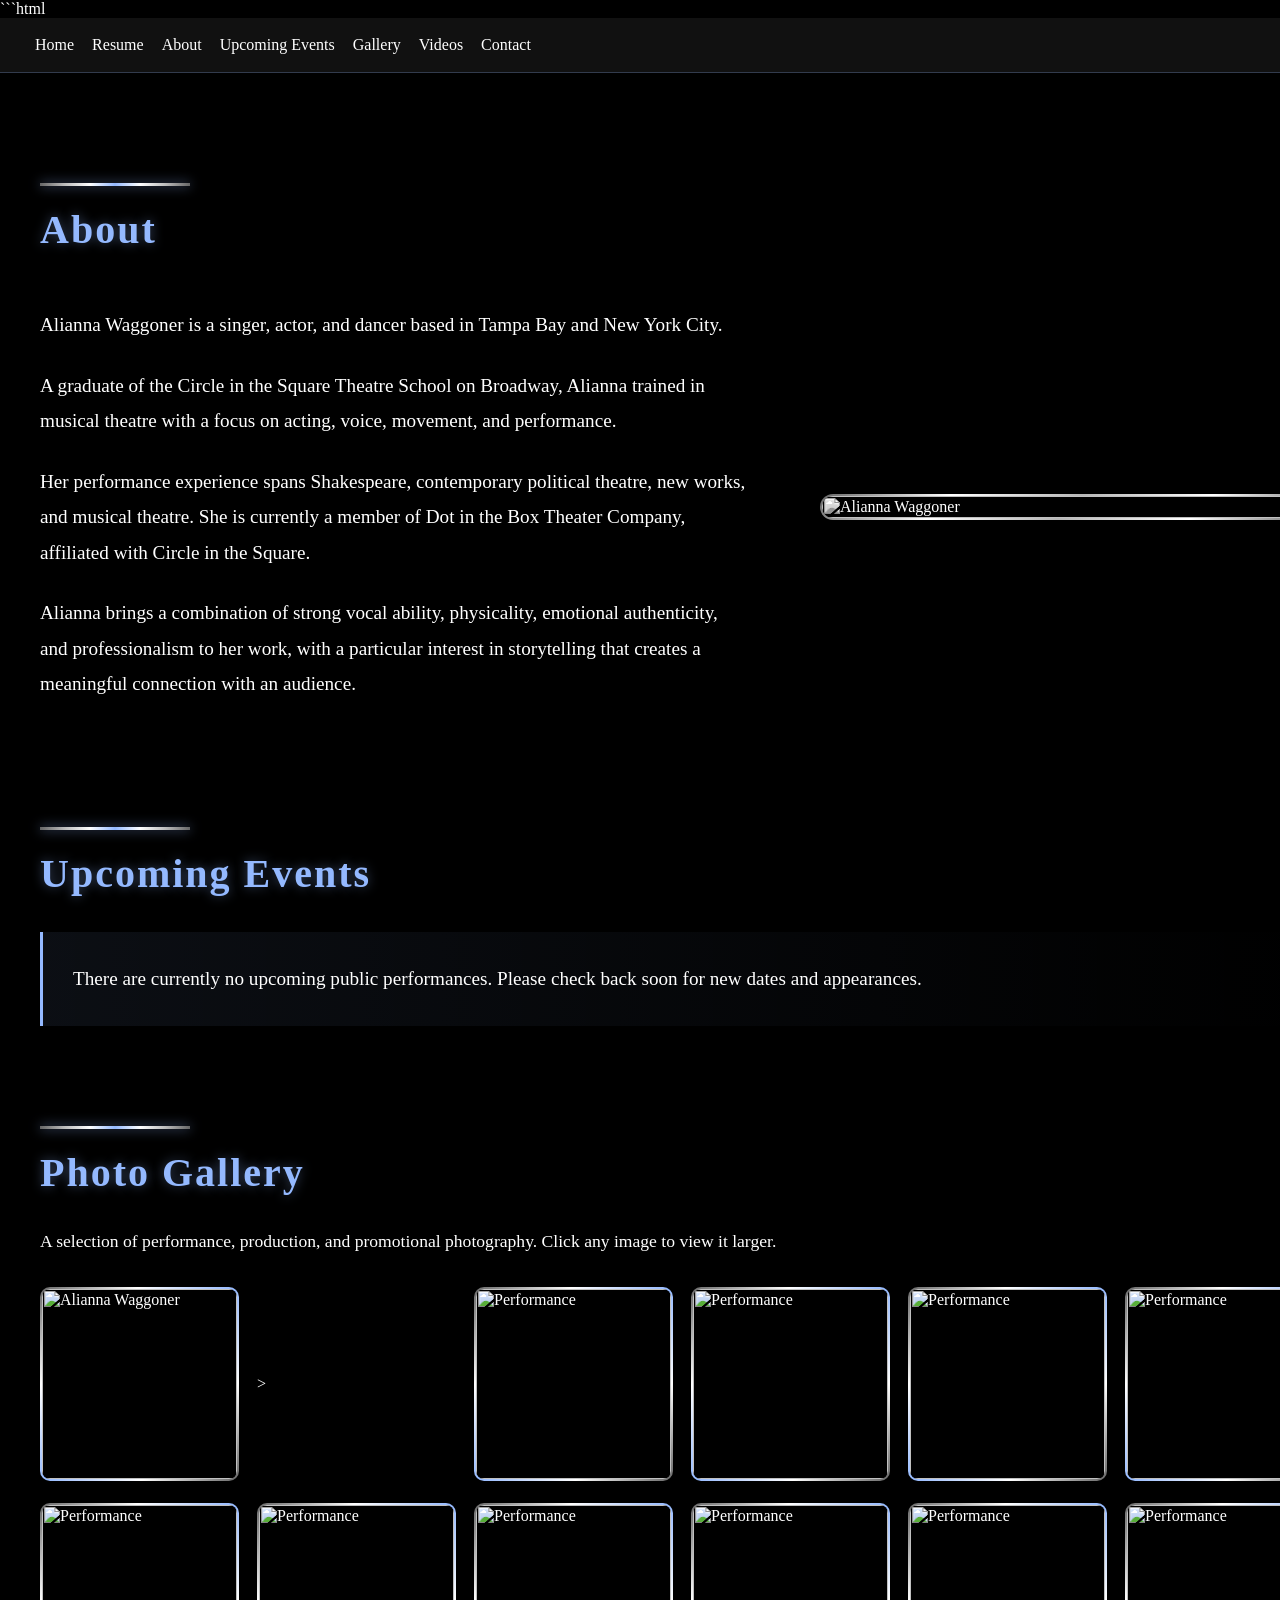
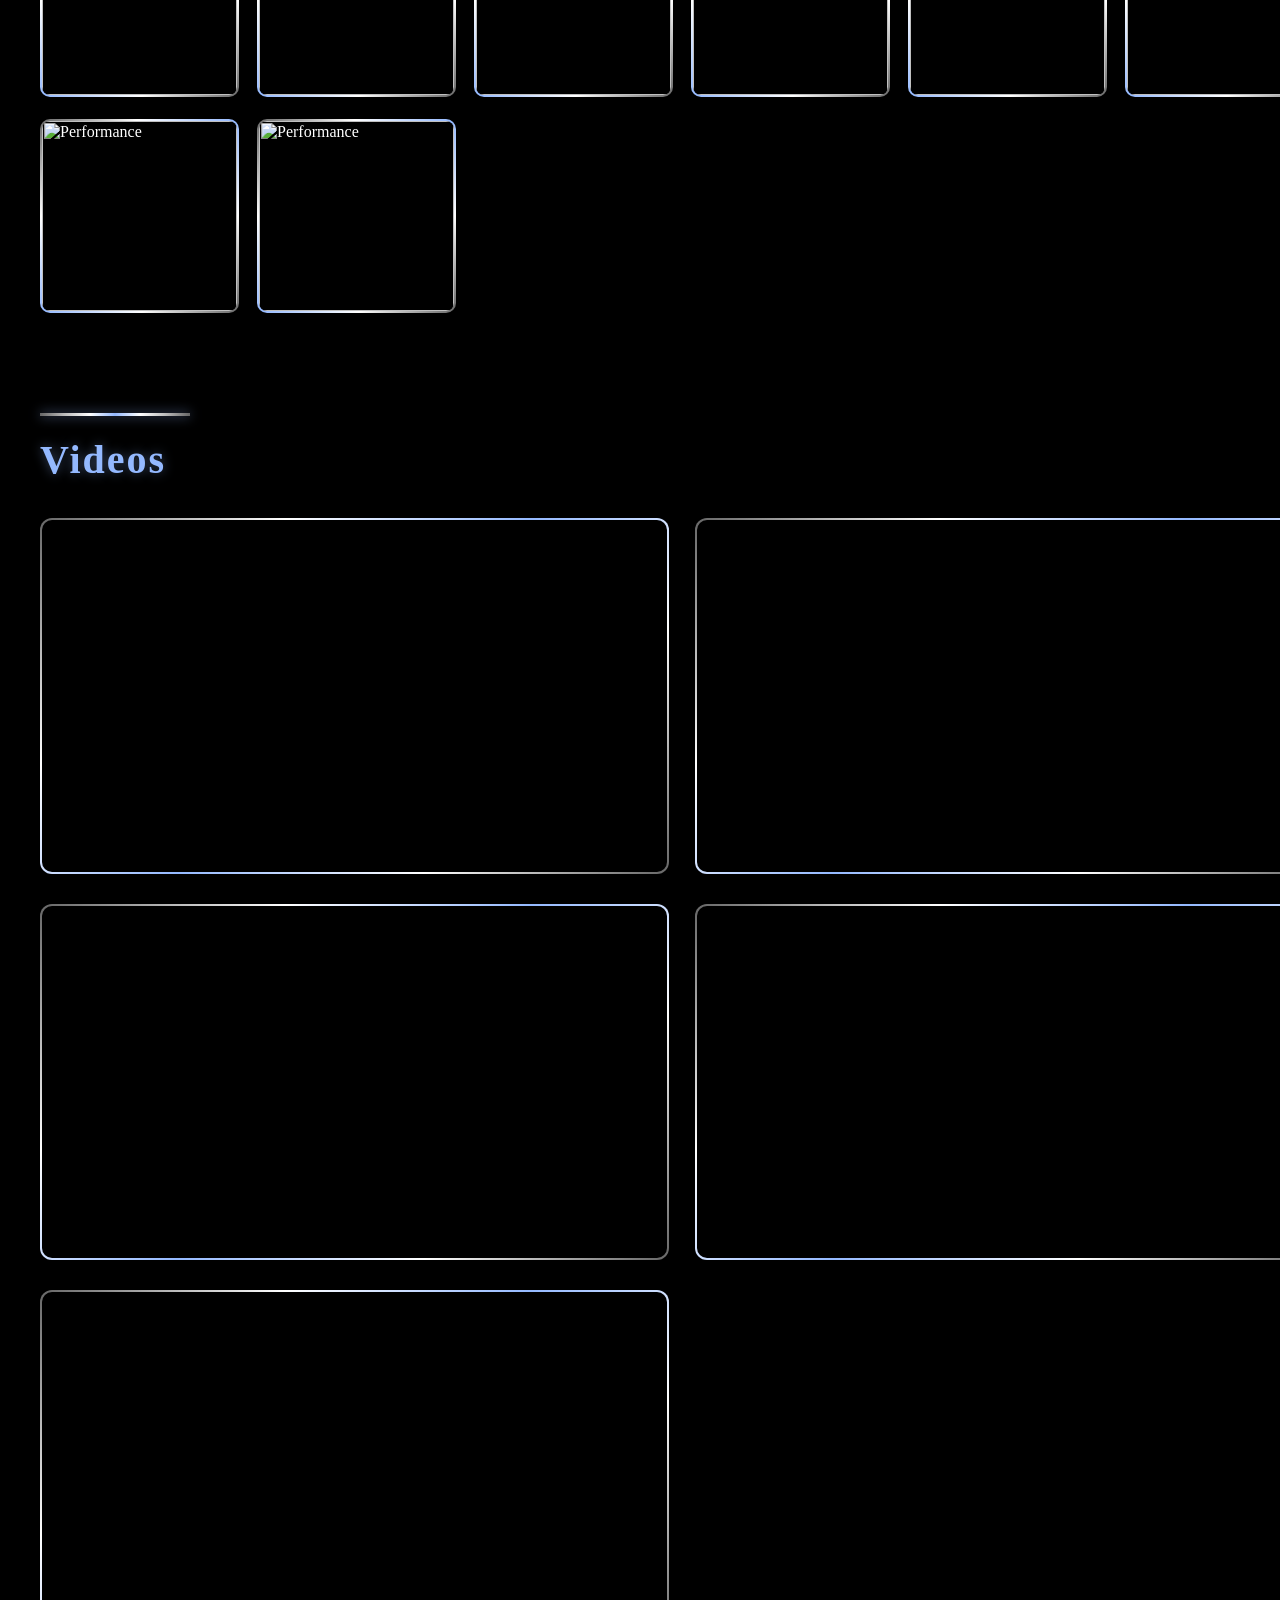
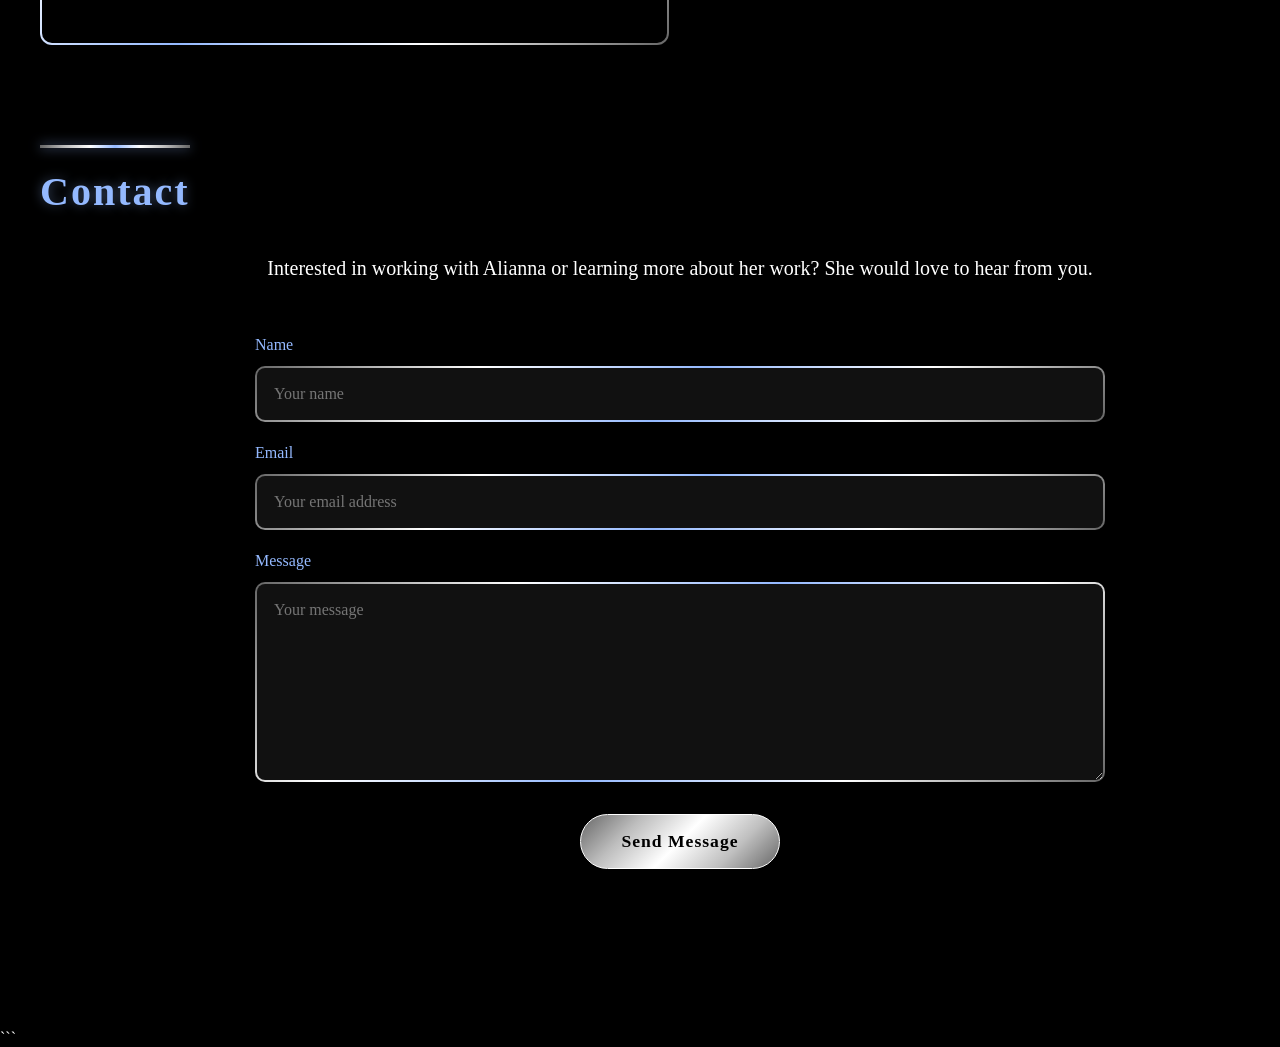
==== commit a7c6a4ef: "Update about.html" ====
--- a/about.html
+++ b/about.html
@@ -159,7 +159,13 @@
           data-caption="Alianna Waggoner"
           data-credit=""
         >
-
+ >
+         <img
+          src=https://i.imgur.com/GIeT7om.jpeg"
+          alt="Performance"
+          data-caption="Performance"
+          data-credit=""
+        > 
 
         <img
           src="https://i.imgur.com/8xk6swP.jpg"
@@ -167,6 +173,12 @@
           data-caption="Performance"
           data-credit=""
         >
+         <img
+          src="https://i.imgur.com/WxaaRIX.jpeg"
+          alt="Performance"
+          data-caption="Performance"
+          data-credit=""
+        > 
 
 
         <img
--- a/about.css
+++ b/about.css
@@ -1,6 +1,7 @@
-/* =========================================================
+```css
+/* =========================================
    GLOBAL
-========================================================= */
+   ========================================= */
 
 * {
   box-sizing: border-box;
@@ -14,7 +15,8 @@
   margin: 0;
   padding: 0;
 
-  background: #000;
+  background: #000000;
+
   color: #ffffff;
 
   font-family: Georgia, serif;
@@ -23,12 +25,11 @@
 }
 
 
-/* =========================================================
-   NAVIGATION
-========================================================= */
+/* =========================================
+   NAVBAR
+   ========================================= */
 
 .navbar {
-
   display: flex;
 
   justify-content: flex-start;
@@ -36,80 +37,97 @@
 
   flex-wrap: wrap;
 
-  gap: 15px;
+  gap: 18px;
 
   padding: 18px 35px;
 
-  background: #111;
+  background: #111111;
 
   position: sticky;
-
   top: 0;
 
   z-index: 1000;
-}
-
+
+  border-bottom: 1px solid rgba(148, 185, 255, 0.25);
+}
 
 .navbar a {
-
   color: #ffffff;
 
   text-decoration: none;
 
   font-size: 1rem;
 
-  transition: color 0.3s ease;
-}
-
+  transition: 0.3s ease;
+}
 
 .navbar a:hover {
-
   color: #94b9ff;
-}
-
-
-
-/* =========================================================
-   MAIN CONTAINER
-========================================================= */
+
+  text-shadow:
+    0 0 10px rgba(148, 185, 255, 0.7);
+}
+
+
+/* =========================================
+   CONTAINER
+   ========================================= */
 
 .container {
-
   width: 100%;
 
   max-width: 1400px;
 
-  margin: 0 auto;
-
-  padding: 60px 25px;
-}
-
-
-
-/* =========================================================
+  margin: auto;
+
+  padding: 60px 40px;
+}
+
+
+/* =========================================
+   SECTIONS
+   ========================================= */
+
+section {
+  margin-bottom: 100px;
+}
+
+
+/* =========================================
+   SILVER / BLUE DIVIDER
+   ========================================= */
+
+.section-divider {
+  width: 150px;
+
+  height: 3px;
+
+  margin: 50px 0 20px;
+
+  background: linear-gradient(
+    90deg,
+    #666666,
+    #bdbdbd,
+    #ffffff,
+    #94b9ff,
+    #ffffff,
+    #bdbdbd,
+    #666666
+  );
+
+  box-shadow:
+    0 0 12px rgba(148, 185, 255, 0.65);
+}
+
+
+/* =========================================
    SECTION TITLES
-========================================================= */
-
-.section-divider {
-
-  width: 140px;
-
-  height: 3px;
-
-  background: #94b9ff;
-
-  margin: 50px 0 20px;
-
-  box-shadow:
-    0 0 12px rgba(148, 185, 255, 0.7);
-}
-
+   ========================================= */
 
 .section-title {
+  margin: 0 0 35px;
 
   font-size: 2.5rem;
-
-  margin: 0 0 35px;
 
   color: #94b9ff;
 
@@ -120,132 +138,152 @@
 }
 
 
-
-/* =========================================================
+/* =========================================
    ABOUT
-========================================================= */
+   ========================================= */
 
 .about-section {
-
   display: flex;
 
   align-items: center;
 
+  justify-content: space-between;
+
+  gap: 70px;
+
+  flex-wrap: wrap;
+}
+
+.about-text {
+  flex: 1 1 500px;
+
+  font-size: 1.2rem;
+
+  line-height: 1.85;
+
+  color: #ffffff;
+}
+
+.about-text p {
+  margin-bottom: 25px;
+}
+
+.about-image-wrapper {
+  flex: 0 1 500px;
+
+  display: flex;
+
   justify-content: center;
-
-  gap: 50px;
-
-  flex-wrap: wrap;
-
-  margin-bottom: 60px;
-}
-
-
-.about-text {
-
-  flex: 1 1 500px;
-
+}
+
+.about-pic {
+  width: 100%;
+
+  max-width: 500px;
+
+  border-radius: 14px;
+
+  border: 2px solid transparent;
+
+  background:
+    linear-gradient(#000, #000) padding-box,
+    linear-gradient(
+      135deg,
+      #666666,
+      #ffffff,
+      #94b9ff,
+      #ffffff,
+      #666666
+    ) border-box;
+
+  filter: grayscale(100%);
+
+  transition: 0.4s ease;
+}
+
+.about-pic:hover {
+  filter: grayscale(0%);
+
+  transform: scale(1.02);
+
+  box-shadow:
+    0 0 25px rgba(148, 185, 255, 0.6);
+}
+
+
+/* =========================================
+   EVENTS
+   ========================================= */
+
+.event-empty {
   font-size: 1.2rem;
 
   line-height: 1.8;
 
   color: #ffffff;
-}
-
-
-.about-text p {
-
-  margin-top: 0;
-
-  margin-bottom: 25px;
-}
-
-
-.about-pic {
-
-  width: 100%;
-
-  max-width: 450px;
-
-  height: auto;
-
-  display: block;
-
-  border-radius: 14px;
-
-  border: 2px solid #94b9ff;
-
-  filter: grayscale(100%);
-
-  transition:
-    transform 0.4s ease,
-    box-shadow 0.4s ease;
-}
-
-
-.about-pic:hover {
-
-  transform: scale(1.02);
-
-  box-shadow:
-    0 0 25px #94b9ff;
-}
-
-
-
-/* =========================================================
-   EVENTS
-========================================================= */
-
-.event-item {
-
-  font-size: 1.2rem;
-
-  line-height: 1.8;
-
+
+  padding: 30px;
+
+  border-left: 3px solid #94b9ff;
+
+  background: linear-gradient(
+    90deg,
+    rgba(148, 185, 255, 0.08),
+    transparent
+  );
+}
+
+
+/* =========================================
+   GALLERY
+   ========================================= */
+
+.gallery-intro {
   color: #ffffff;
 
-  margin-bottom: 60px;
-}
-
-
-.event-item strong {
-
-  color: #94b9ff;
-}
-
-
-
-/* =========================================================
-   PHOTO GALLERY
-========================================================= */
-
-   ========================= */
+  font-size: 1.1rem;
+
+  margin-bottom: 35px;
+}
+
+
+/*
+   The gallery stays compact on the page.
+   Images enlarge when hovered.
+*/
 
 .gallery {
-  width: 100%;
-  max-width: 1200px;
-  margin: 30px auto 80px;
-  padding: 20px;
-
   display: grid;
-  grid-template-columns: repeat(4, 1fr);
-  gap: 20px;
+
+  grid-template-columns:
+    repeat(auto-fit, minmax(180px, 1fr));
+
+  gap: 22px;
 
   align-items: center;
-  justify-items: center;
-}
-
-/* Normal thumbnail size */
+}
+
 .gallery img {
   width: 100%;
-  max-width: 240px;
-  height: 180px;
+
+  height: 190px;
 
   object-fit: cover;
 
   border-radius: 10px;
-  border: 2px solid #94b9ff;
+
+  border: 2px solid transparent;
+
+  background:
+    linear-gradient(#000, #000) padding-box,
+    linear-gradient(
+      135deg,
+      #666666,
+      #ffffff,
+      #94b9ff,
+      #ffffff,
+      #666666
+    ) border-box;
 
   cursor: pointer;
 
@@ -253,43 +291,36 @@
     transform 0.35s ease,
     filter 0.35s ease,
     box-shadow 0.35s ease;
-
-  position: relative;
-  z-index: 1;
-}
-
-/* Darken other photos when one is hovered */
-.gallery:has(img:hover) img:not(:hover) {
-  filter: brightness(0.45);
-}
-
-/* Enlarged photo */
-.gallery img:hover {
-  transform: scale(3);
-  z-index: 100;
-
-  filter: brightness(1);
+}
+
+.gallery img:hover,
+.gallery img:focus {
+  transform: scale(1.15);
+
+  z-index: 10;
+
+  filter: brightness(1.1);
 
   box-shadow:
-    0 0 30px rgba(148, 185, 255, 0.8),
-    0 20px 60px rgba(0, 0, 0, 0.8);
-}
-
-
-/* =========================
-   GALLERY LIGHTBOX
-   ========================= */
+    0 0 25px rgba(148, 185, 255, 0.8);
+}
+
+
+/* =========================================
+   LIGHTBOX
+   ========================================= */
 
 .gallery-modal {
   display: none;
 
   position: fixed;
+
   inset: 0;
 
   width: 100%;
   height: 100%;
 
-  background: rgba(0, 0, 0, 0.94);
+  background: rgba(0, 0, 0, 0.95);
 
   z-index: 9999;
 
@@ -304,70 +335,89 @@
 }
 
 
-/* =========================
+/* =========================================
    LIGHTBOX CONTENT
-   ========================= */
+   ========================================= */
 
 .gallery-lightbox {
   max-width: 90vw;
+
   max-height: 90vh;
 
   display: flex;
+
   flex-direction: column;
 
   align-items: center;
+
   justify-content: center;
 }
 
 .gallery-lightbox img {
-  max-width: 80vw;
-  max-height: 75vh;
+  max-width: 82vw;
+
+  max-height: 72vh;
 
   width: auto;
   height: auto;
 
   object-fit: contain;
 
-  border: 2px solid #94b9ff;
-  border-radius: 8px;
+  border-radius: 10px;
+
+  border: 2px solid transparent;
+
+  background:
+    linear-gradient(#000, #000) padding-box,
+    linear-gradient(
+      135deg,
+      #666666,
+      #ffffff,
+      #94b9ff,
+      #ffffff,
+      #666666
+    ) border-box;
 
   box-shadow:
-    0 0 30px rgba(148, 185, 255, 0.35),
-    0 20px 60px rgba(0, 0, 0, 0.8);
-}
-
-
-/* =========================
+    0 0 35px rgba(148, 185, 255, 0.35),
+    0 25px 70px rgba(0, 0, 0, 0.9);
+}
+
+
+/* =========================================
    CAPTION
-   ========================= */
+   ========================================= */
 
 .gallery-caption {
   width: 100%;
+
   text-align: center;
 
   margin-top: 18px;
 
-  color: white;
-  font-family: Georgia, serif;
+  color: #ffffff;
 }
 
 #galleryTitle {
   font-size: 1.35rem;
+
   color: #94b9ff;
 
   letter-spacing: 1px;
+
   margin-bottom: 6px;
 }
 
 #galleryCredit {
   font-size: 0.95rem;
+
   color: #cccccc;
 }
 
 
-/* =========================
+/* =========================================
    CLOSE BUTTON
-   ========================= */
+   ========================================= */
 
 .gallery-close {
   position: absolute;
@@ -375,56 +425,71 @@
   top: 20px;
   right: 30px;
 
-  background: none;
-  border: none;
-
-  color: white;
-
-  font-size: 48px;
-  line-height: 1;
+  width: 50px;
+  height: 50px;
+
+  background: transparent;
+
+  border: 2px solid #94b9ff;
+
+  border-radius: 50%;
+
+  color: #ffffff;
+
+  font-size: 36px;
+
+  line-height: 40px;
 
   cursor: pointer;
 
-  z-index: 10001;
-
   transition: 0.3s ease;
 }
 
 .gallery-close:hover {
-  color: #94b9ff;
+  background: #94b9ff;
+
+  color: #000000;
+
   transform: scale(1.1);
 }
 
 
-/* =========================
-   PREVIOUS / NEXT BUTTONS
-   ========================= */
+/* =========================================
+   PREVIOUS / NEXT
+   ========================================= */
 
 .gallery-prev,
 .gallery-next {
   position: absolute;
 
   top: 50%;
+
   transform: translateY(-50%);
 
-  background: rgba(0, 0, 0, 0.45);
-
-  border: 2px solid #94b9ff;
-
-  color: white;
-
-  width: 50px;
+  width: 55px;
   height: 70px;
 
-  border-radius: 8px;
-
-  font-size: 32px;
+  background: linear-gradient(
+    135deg,
+    #666666,
+    #d0d0d0,
+    #ffffff,
+    #999999
+  );
+
+  border: 1px solid #ffffff;
+
+  border-radius: 10px;
+
+  color: #000000;
+
+  font-size: 30px;
 
   cursor: pointer;
 
+  transition: 0.3s ease;
+
   z-index: 10001;
-
-  transition: 0.3s ease;
 }
 
 .gallery-prev {
@@ -438,562 +503,369 @@
 .gallery-prev:hover,
 .gallery-next:hover {
   background: #94b9ff;
-  color: black;
 
   box-shadow:
-    0 0 20px rgba(148, 185, 255, 0.7);
-}
-
-
-/* =========================
-   MOBILE GALLERY
-   ========================= */
-
-@media (max-width: 900px) {
+    0 0 20px rgba(148, 185, 255, 0.8);
+
+  transform:
+    translateY(-50%)
+    scale(1.08);
+}
+
+
+/* =========================================
+   VIDEOS
+   ========================================= */
+
+.video-gallery {
+  display: grid;
+
+  grid-template-columns:
+    repeat(auto-fit, minmax(420px, 1fr));
+
+  gap: 30px;
+}
+
+.video-gallery iframe {
+  width: 100%;
+
+  aspect-ratio: 16 / 9;
+
+  border: 2px solid transparent;
+
+  border-radius: 12px;
+
+  background:
+    linear-gradient(#000, #000) padding-box,
+    linear-gradient(
+      135deg,
+      #666666,
+      #ffffff,
+      #94b9ff,
+      #ffffff,
+      #666666
+    ) border-box;
+
+  transition: 0.3s ease;
+}
+
+.video-gallery iframe:hover {
+  box-shadow:
+    0 0 25px rgba(148, 185, 255, 0.65);
+}
+
+
+/* =========================================
+   CONTACT
+   ========================================= */
+
+.contact-wrapper {
+  max-width: 850px;
+
+  margin: auto;
+}
+
+.contact-intro {
+  text-align: center;
+
+  font-size: 1.25rem;
+
+  line-height: 1.8;
+
+  color: #ffffff;
+
+  margin-bottom: 40px;
+}
+
+.contact-form {
+  display: flex;
+
+  flex-direction: column;
+
+  gap: 12px;
+}
+
+.contact-form label {
+  color: #94b9ff;
+
+  font-size: 1rem;
+
+  margin-top: 10px;
+}
+
+.contact-form input,
+.contact-form textarea {
+  width: 100%;
+
+  padding: 17px;
+
+  font-family: Georgia, serif;
+
+  font-size: 1rem;
+
+  background: #111111;
+
+  color: #ffffff;
+
+  border: 2px solid transparent;
+
+  border-radius: 10px;
+
+  background:
+    linear-gradient(#111111, #111111) padding-box,
+    linear-gradient(
+      135deg,
+      #666666,
+      #ffffff,
+      #94b9ff,
+      #ffffff,
+      #666666
+    ) border-box;
+
+  outline: none;
+
+  transition: 0.3s ease;
+}
+
+.contact-form input:focus,
+.contact-form textarea:focus {
+  box-shadow:
+    0 0 15px rgba(148, 185, 255, 0.45);
+}
+
+.contact-form textarea {
+  min-height: 200px;
+
+  resize: vertical;
+}
+
+
+/* =========================================
+   CONTACT BUTTON
+   ========================================= */
+
+.contact-button {
+  margin-top: 20px;
+
+  padding: 16px 40px;
+
+  align-self: center;
+
+  border-radius: 40px;
+
+  border: 1px solid #ffffff;
+
+  background: linear-gradient(
+    135deg,
+    #666666,
+    #bdbdbd,
+    #ffffff,
+    #c0c0c0,
+    #666666
+  );
+
+  color: #000000;
+
+  font-family: Georgia, serif;
+
+  font-size: 1.1rem;
+
+  font-weight: bold;
+
+  letter-spacing: 1px;
+
+  cursor: pointer;
+
+  transition: 0.3s ease;
+
+  box-shadow:
+    0 4px 15px rgba(0, 0, 0, 0.6);
+}
+
+.contact-button:hover {
+  background: #94b9ff;
+
+  transform: scale(1.05);
+
+  box-shadow:
+    0 0 20px rgba(148, 185, 255, 0.8);
+}
+
+
+/* =========================================
+   MOBILE
+   ========================================= */
+
+@media (max-width: 768px) {
+
+  .navbar {
+    gap: 10px;
+
+    padding: 15px 12px;
+  }
+
+  .navbar a {
+    font-size: 0.9rem;
+  }
+
+
+  .container {
+    padding: 40px 18px;
+  }
+
+
+  .section-title {
+    font-size: 2rem;
+
+    text-align: center;
+  }
+
+
+  .section-divider {
+    margin-left: auto;
+
+    margin-right: auto;
+  }
+
+
+  .about-section {
+    flex-direction: column;
+
+    gap: 35px;
+
+    text-align: left;
+  }
+
+
+  .about-text {
+    font-size: 1.05rem;
+  }
+
+
+  .about-image-wrapper {
+    width: 100%;
+  }
+
+
+  .about-pic {
+    max-width: 100%;
+  }
+
 
   .gallery {
-    grid-template-columns: repeat(3, 1fr);
-    gap: 15px;
-  }
+    grid-template-columns:
+      repeat(2, 1fr);
+
+    gap: 12px;
+  }
+
 
   .gallery img {
-    max-width: 200px;
-    height: 160px;
-  }
+    height: 150px;
+  }
+
 
   .gallery img:hover {
-    transform: scale(2.3);
-  }
-}
-
-
-@media (max-width: 600px) {
-
-  .gallery {
-    grid-template-columns: repeat(2, 1fr);
-    gap: 12px;
-    padding: 10px;
-  }
-
-  .gallery img {
-    max-width: 170px;
-    height: 140px;
-  }
-
-  .gallery img:hover {
-    transform: scale(1.8);
-  }
+    transform: scale(1.05);
+  }
+
 
   .gallery-modal {
-    padding: 15px;
-  }
+    padding: 20px;
+  }
+
+
+  .gallery-lightbox {
+    width: 100%;
+  }
+
 
   .gallery-lightbox img {
-    max-width: 90vw;
-    max-height: 70vh;
-  }
-
-  .gallery-close {
-    top: 10px;
-    right: 15px;
-    font-size: 40px;
-  }
+    max-width: 88vw;
+
+    max-height: 68vh;
+  }
+
 
   .gallery-prev,
   .gallery-next {
-    width: 40px;
+    width: 42px;
+
     height: 55px;
-    font-size: 24px;
-  }
+
+    font-size: 22px;
+  }
+
 
   .gallery-prev {
     left: 8px;
   }
 
+
   .gallery-next {
     right: 8px;
   }
-}
-
-
-/* =========================================================
-   VIDEOS
-========================================================= */
-
-.video-gallery {
-
-  display: grid;
-
-  grid-template-columns:
-    repeat(auto-fit, minmax(450px, 1fr));
-
-  gap: 35px;
-
-  margin-bottom: 80px;
-}
-
-
-.video-gallery iframe {
-
-  width: 100%;
-
-  aspect-ratio: 16 / 9;
-
-  border: none;
-
-  border-radius: 12px;
-
-  display: block;
-
-  transition:
-    box-shadow 0.3s ease;
-}
-
-
-.video-gallery iframe:hover {
-
-  box-shadow:
-    0 0 20px #94b9ff;
-}
-
-
-
-/* =========================================================
-   CONTACT
-========================================================= */
-
-.contact-wrapper {
-
-  max-width: 800px;
-
-  margin: 0 auto 80px;
-}
-
-
-.contact-intro {
-
-  text-align: center;
-
-  font-size: 1.2rem;
-
-  line-height: 1.8;
-
-  margin-bottom: 35px;
-
-  color: #ffffff;
-}
-
-
-.contact-form {
-
-  display: flex;
-
-  flex-direction: column;
-
-  gap: 12px;
-}
-
-
-.contact-form label {
-
-  color: #94b9ff;
-
-  font-size: 1.05rem;
-
-  margin-top: 8px;
-}
-
-
-.contact-form input,
-.contact-form textarea {
-
-  width: 100%;
-
-  padding: 16px;
-
-  font-family: Georgia, serif;
-
-  font-size: 1rem;
-
-  background: #111;
-
-  border:
-    2px solid #94b9ff;
-
-  border-radius: 10px;
-
-  color: #ffffff;
-
-  outline: none;
-
-  transition:
-    box-shadow 0.3s ease,
-    background 0.3s ease;
-}
-
-
-.contact-form input:focus,
-.contact-form textarea:focus {
-
-  background: #181818;
-
-  box-shadow:
-    0 0 15px rgba(148,185,255,0.35);
-}
-
-
-.contact-form input::placeholder,
-.contact-form textarea::placeholder {
-
-  color: #999999;
-}
-
-
-.contact-form textarea {
-
-  min-height: 200px;
-
-  resize: vertical;
-}
-
-
-.contact-form button {
-
-  margin-top: 15px;
-
-  padding: 16px 30px;
-
-  font-family: Georgia, serif;
-
-  font-size: 1.1rem;
-
-  background: transparent;
-
-  border:
-    2px solid #94b9ff;
-
-  border-radius: 40px;
-
-  color: #94b9ff;
-
-  cursor: pointer;
-
-  transition:
-    background 0.3s ease,
-    color 0.3s ease,
-    box-shadow 0.3s ease;
-}
-
-
-.contact-form button:hover {
-
-  background: #94b9ff;
-
-  color: #000000;
-
-  box-shadow:
-    0 0 20px rgba(148,185,255,0.6);
-}
-
-
-
-/* =========================================================
-   FOOTER
-========================================================= */
-
-.footer {
-
-  text-align: center;
-
-  padding: 30px 20px;
-
-  background: #111;
-
-  color: #888888;
-
-  font-size: 0.9rem;
-}
-
-
-
-/* =========================================================
-   LIGHTBOX ANIMATION
-========================================================= */
-
-@keyframes galleryFadeIn {
-
-  from {
-
-    opacity: 0;
-
-  }
-
-  to {
-
-    opacity: 1;
-
-  }
-
-}
-
-
-
-/* =========================================================
-   TABLET
-========================================================= */
-
-@media (max-width: 900px) {
+
+
+  .gallery-close {
+    top: 12px;
+
+    right: 15px;
+
+    width: 42px;
+
+    height: 42px;
+
+    font-size: 30px;
+  }
+
+
+  #galleryTitle {
+    font-size: 1.1rem;
+  }
+
+
+  #galleryCredit {
+    font-size: 0.85rem;
+  }
+
+
+  .video-gallery {
+    grid-template-columns: 1fr;
+  }
+
+}
+
+
+/* =========================================
+   SMALL PHONES
+   ========================================= */
+
+@media (max-width: 480px) {
 
   .gallery {
-
-    --size: 90px;
-
-    grid-template-columns:
-      repeat(6, var(--size));
-
-    gap: 5px;
-  }
-
-
-  .video-gallery {
-
     grid-template-columns: 1fr;
   }
 
 
-  .about-section {
-
-    gap: 35px;
-  }
-
-}
-
-
-
-/* =========================================================
-   MOBILE
-========================================================= */
-
-@media (max-width: 768px) {
-
-  .container {
-
-    padding: 40px 18px;
+  .gallery img {
+    height: 220px;
   }
 
 
   .navbar {
-
-    justify-content: flex-start;
-
-    gap: 10px;
-
-    padding: 15px 12px;
+    gap: 8px;
   }
 
 
   .navbar a {
-
-    font-size: 0.9rem;
+    font-size: 0.82rem;
   }
 
 
   .section-title {
-
-    font-size: 2rem;
-
-    text-align: center;
-  }
-
-
-  .section-divider {
-
-    margin-left: auto;
-
-    margin-right: auto;
-  }
-
-
-  .about-section {
-
-    flex-direction: column;
-
-    text-align: center;
-  }
-
-
-  .about-text {
-
-    font-size: 1.05rem;
-
-    text-align: left;
-  }
-
-
-  .about-pic {
-
-    max-width: 100%;
-  }
-
-
-  /*
-     Switch the gallery to a normal
-     responsive grid on smaller screens.
-  */
-
-  .gallery {
-
-    width: 100%;
-
-    display: grid;
-
-    grid-template-columns:
-      repeat(2, minmax(0, 1fr));
-
-    grid-auto-rows: auto;
-
-    gap: 12px;
-  }
-
-
-  .gallery img {
-
-    width: 100%;
-
-    height: auto;
-
-    aspect-ratio: 1 / 1;
-
-    grid-column: auto !important;
-  }
-
-
-  .gallery img:hover {
-
-    transform: scale(1.03);
-  }
-
-
-  .gallery-modal {
-
-    padding: 20px;
-  }
-
-
-  .gallery-lightbox {
-
-    width: 100%;
-  }
-
-
-  .gallery-lightbox img {
-
-    max-width: 90vw;
-
-    max-height: 68vh;
-  }
-
-
-  .gallery-close {
-
-    top: 12px;
-
-    right: 15px;
-
-    font-size: 40px;
-  }
-
-
-  .gallery-prev,
-  .gallery-next {
-
-    width: 42px;
-
-    height: 55px;
-
-    font-size: 24px;
-  }
-
-
-  .gallery-prev {
-
-    left: 8px;
-  }
-
-
-  .gallery-next {
-
-    right: 8px;
-  }
-
-
-  #galleryTitle {
-
-    font-size: 1.1rem;
-  }
-
-
-  #galleryCredit {
-
-    font-size: 0.85rem;
-  }
-
-
-  .contact-intro {
-
-    font-size: 1.05rem;
-  }
-
-}
-
-
-
-/* =========================================================
-   SMALL PHONES
-========================================================= */
-
-@media (max-width: 480px) {
-
-  .navbar {
-
-    gap: 8px;
-
-    padding: 12px 10px;
-  }
-
-
-  .navbar a {
-
-    font-size: 0.82rem;
-  }
-
-
-  .section-title {
-
     font-size: 1.7rem;
   }
 
-
-  .about-text {
-
-    font-size: 1rem;
-
-    line-height: 1.7;
-  }
-
-
-  .video-gallery {
-
-    grid-template-columns: 1fr;
-  }
-
-
-  .gallery {
-
-    grid-template-columns:
-      repeat(2, minmax(0, 1fr));
-
-    gap: 8px;
-  }
-
-}
+}
+```
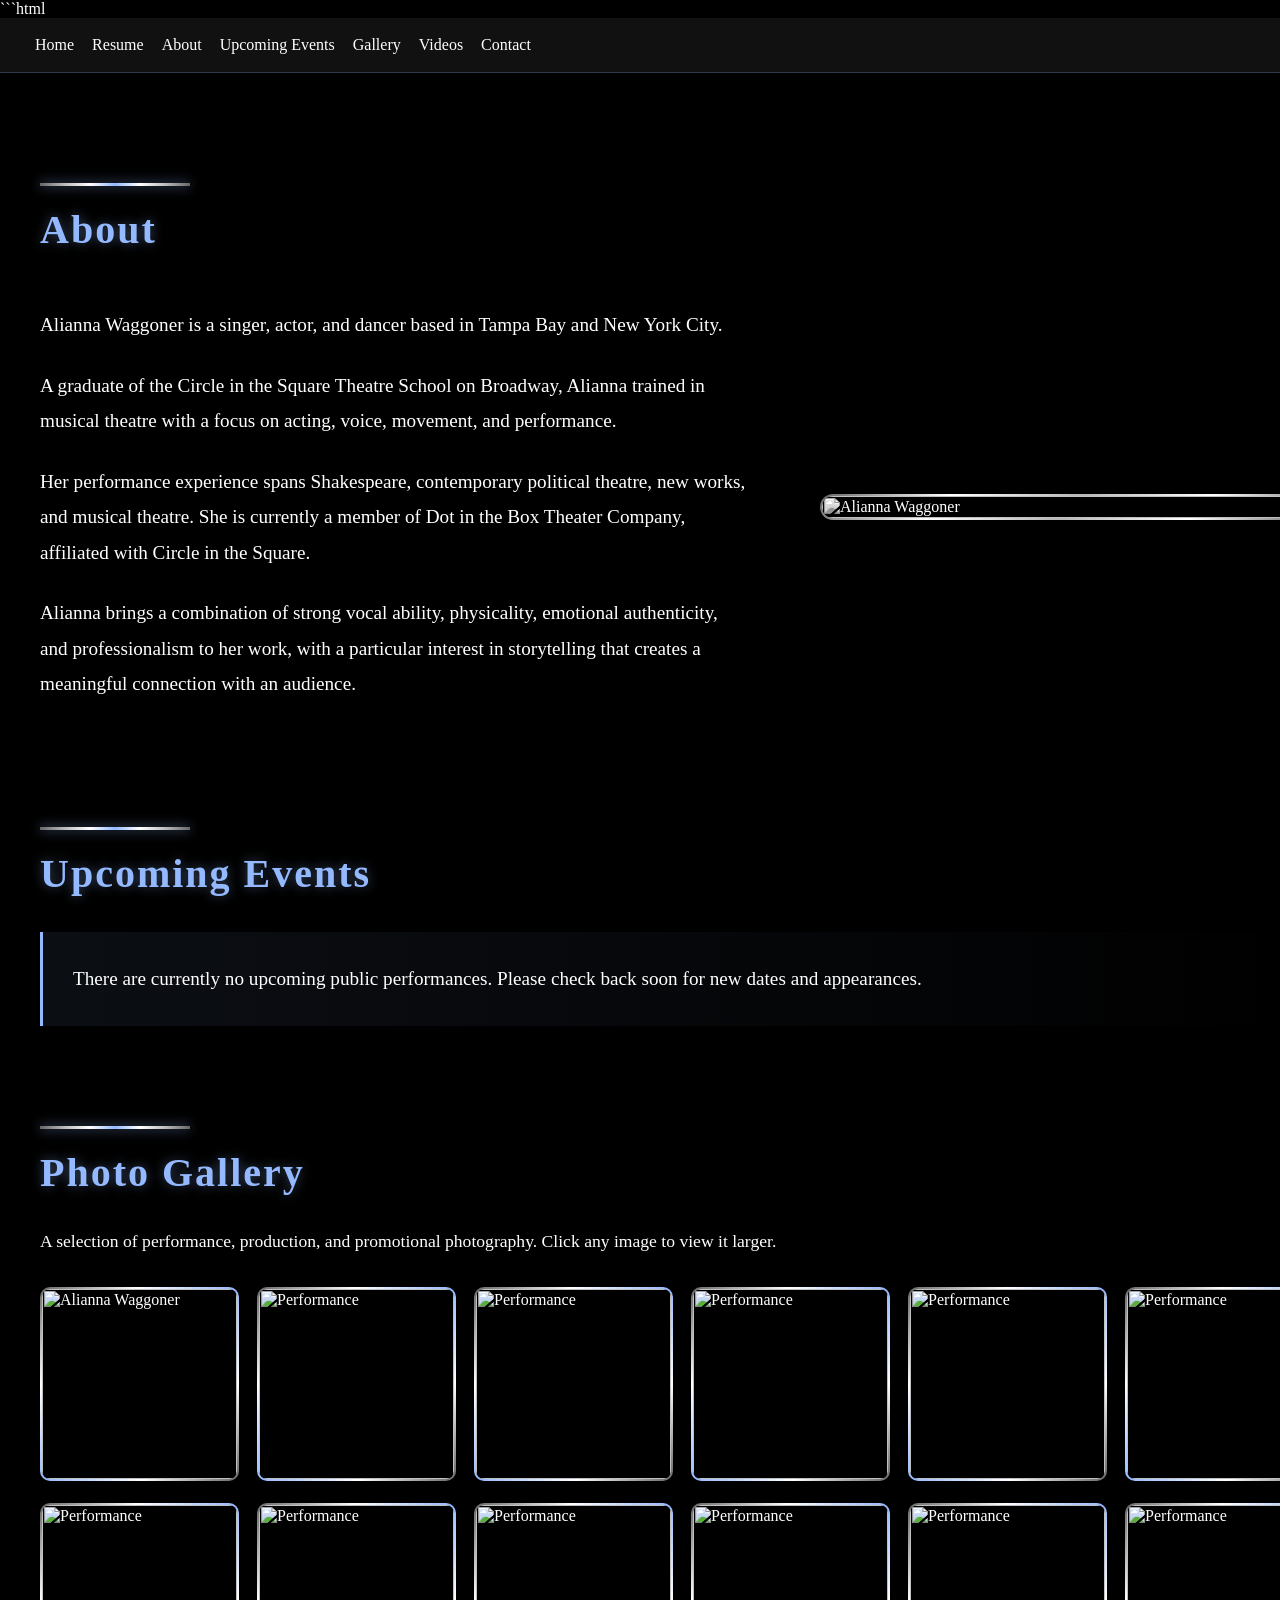
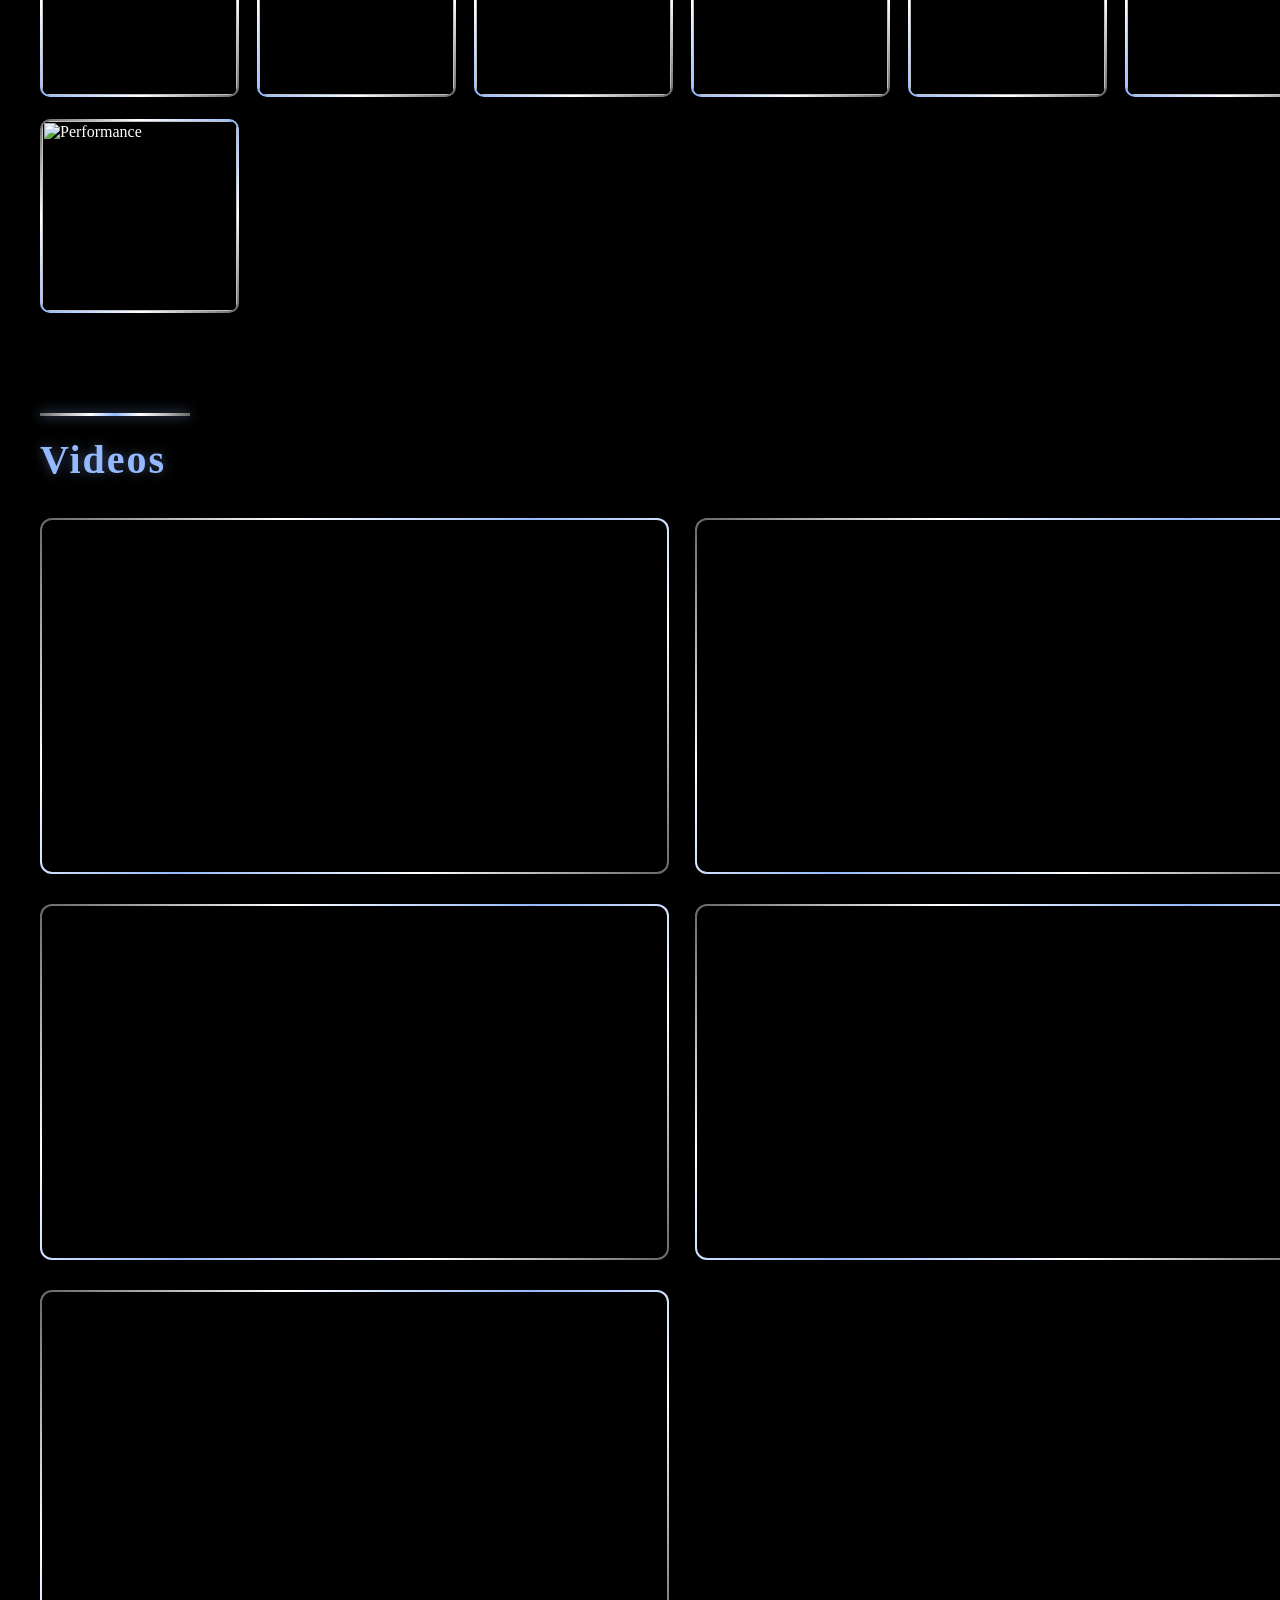
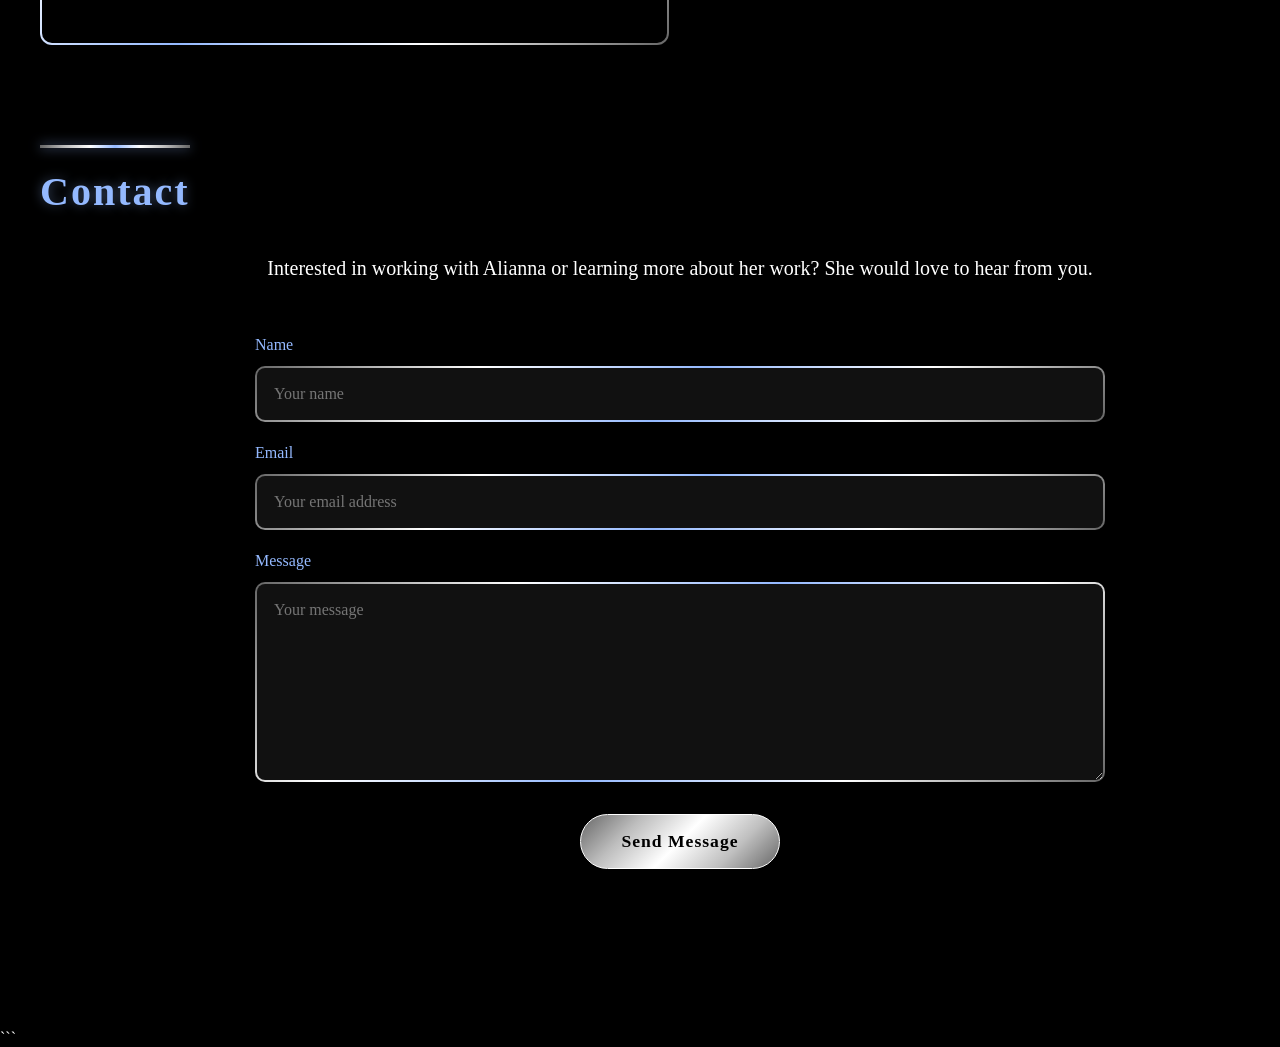
==== commit 7e3d6b5e: "Update about.html" ====
--- a/about.html
+++ b/about.html
@@ -159,35 +159,33 @@
           data-caption="Alianna Waggoner"
           data-credit=""
         >
- >
+ 
+        <img
+          src="https://i.imgur.com/8xk6swP.jpg"
+          alt="Performance"
+          data-caption="Performance"
+          data-credit=""
+        >
+         <img
+          src="https://i.imgur.com/WxaaRIX.jpeg"
+          alt="Performance"
+          data-caption="Performance"
+          data-credit=""
+        > 
+
+
+        <img
+          src="https://i.imgur.com/v5OIJRA.jpg"
+          alt="Performance"
+          data-caption="Performance"
+          data-credit=""
+        >
          <img
           src=https://i.imgur.com/GIeT7om.jpeg"
           alt="Performance"
           data-caption="Performance"
           data-credit=""
         > 
-
-        <img
-          src="https://i.imgur.com/8xk6swP.jpg"
-          alt="Performance"
-          data-caption="Performance"
-          data-credit=""
-        >
-         <img
-          src="https://i.imgur.com/WxaaRIX.jpeg"
-          alt="Performance"
-          data-caption="Performance"
-          data-credit=""
-        > 
-
-
-        <img
-          src="https://i.imgur.com/v5OIJRA.jpg"
-          alt="Performance"
-          data-caption="Performance"
-          data-credit=""
-        >
-
 
         <img
           src="https://i.imgur.com/p0zeasW.jpg"
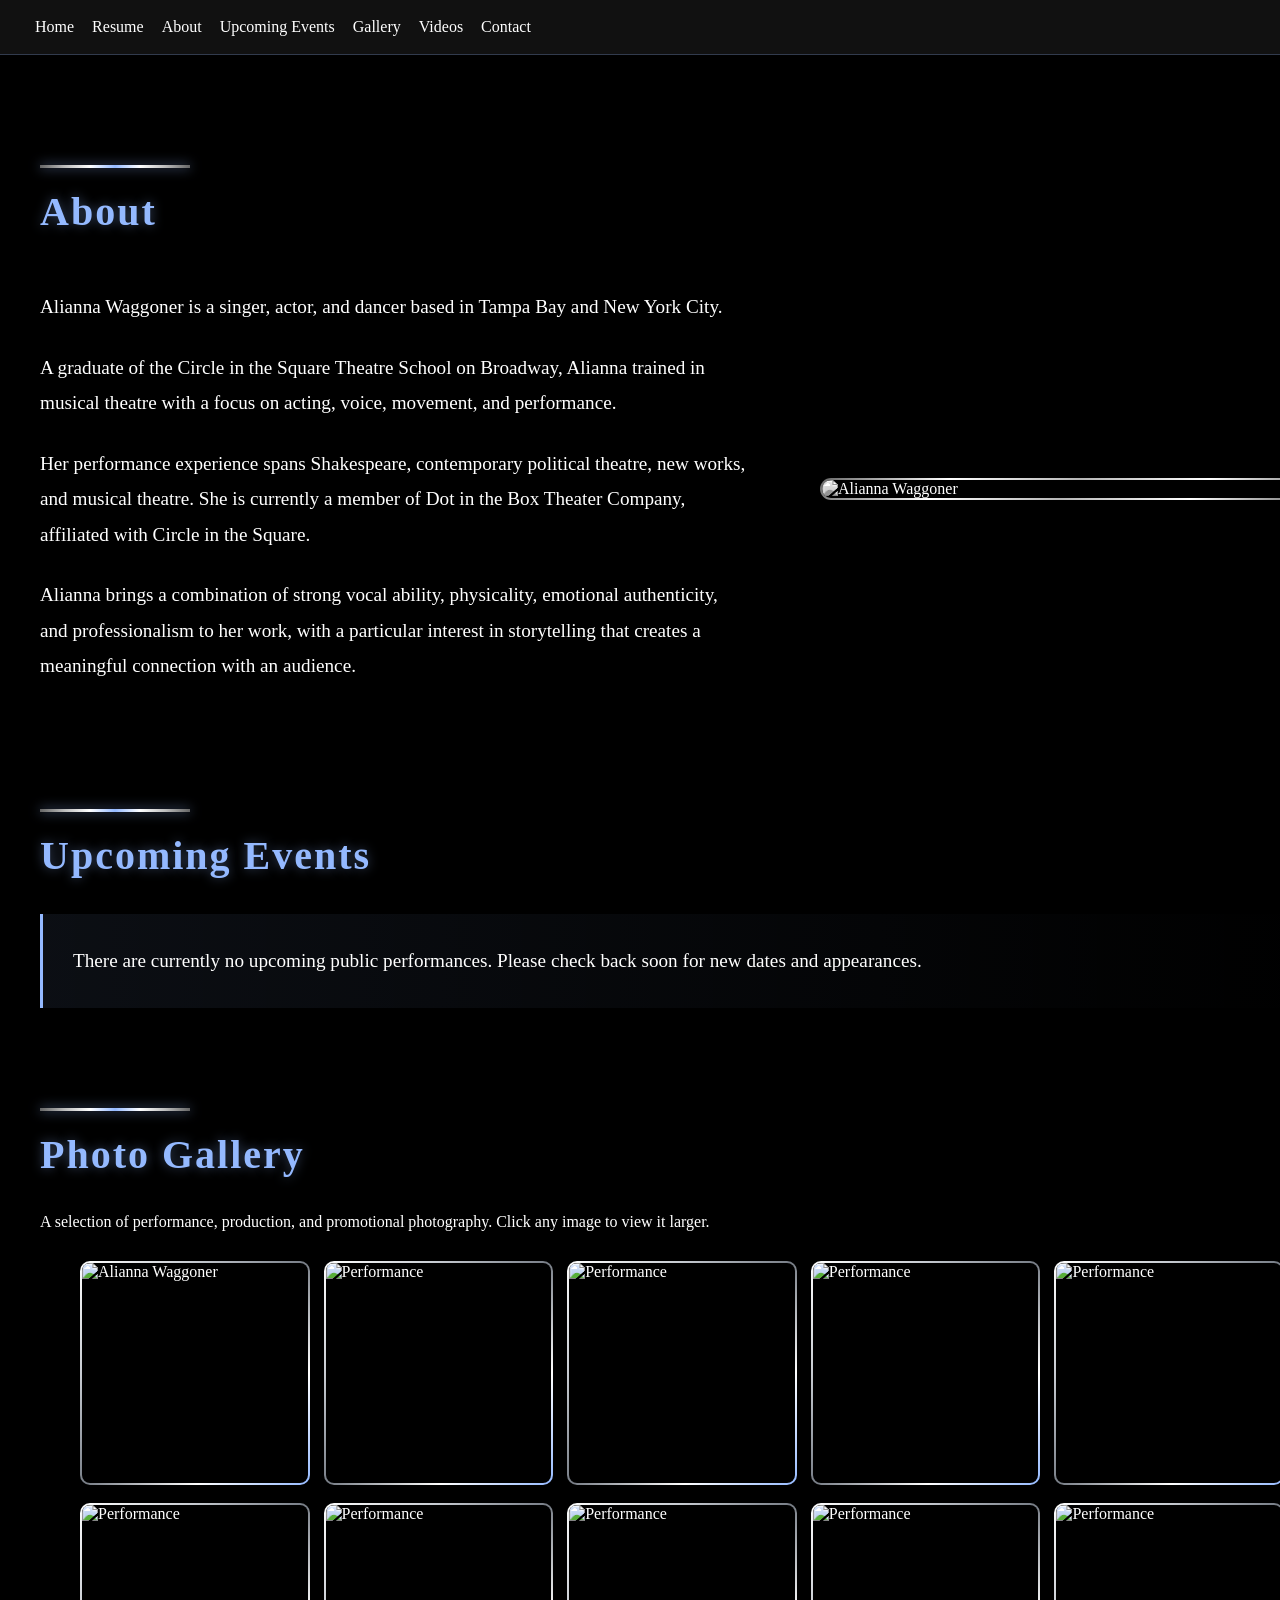
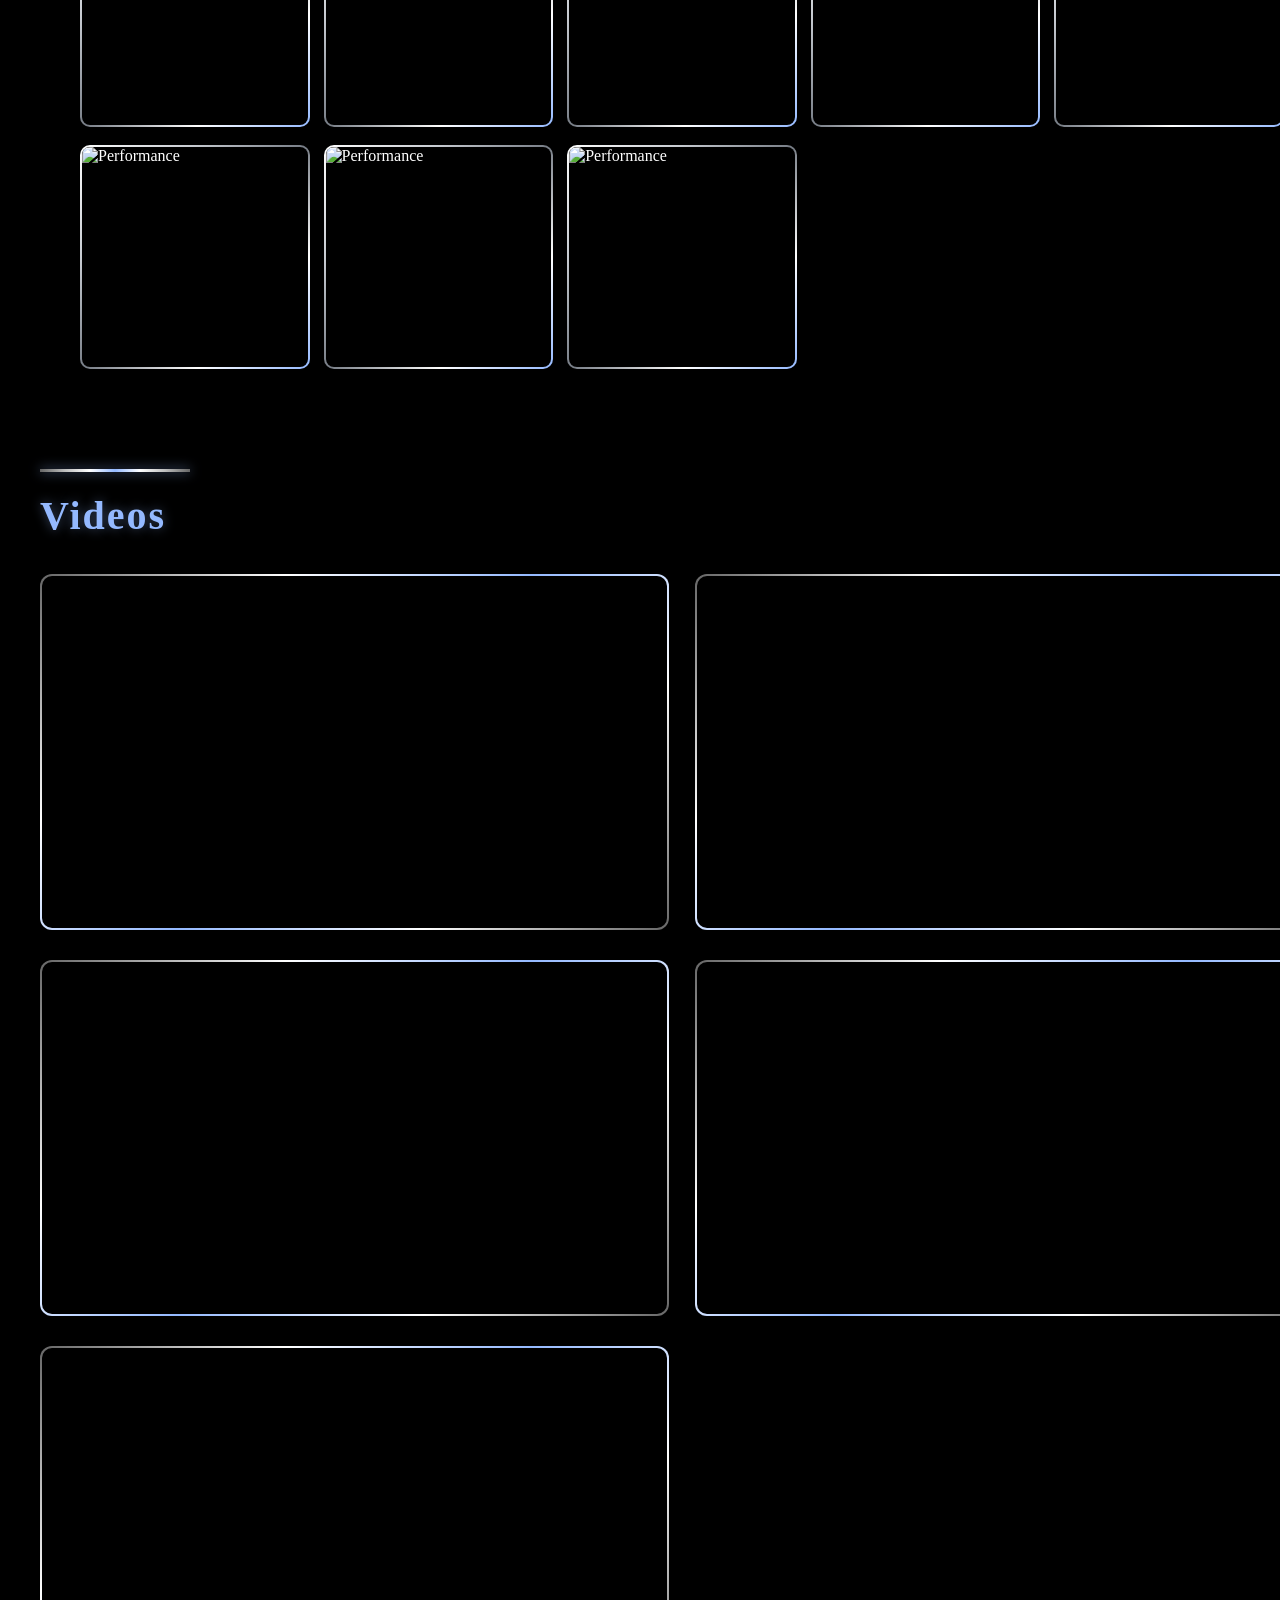
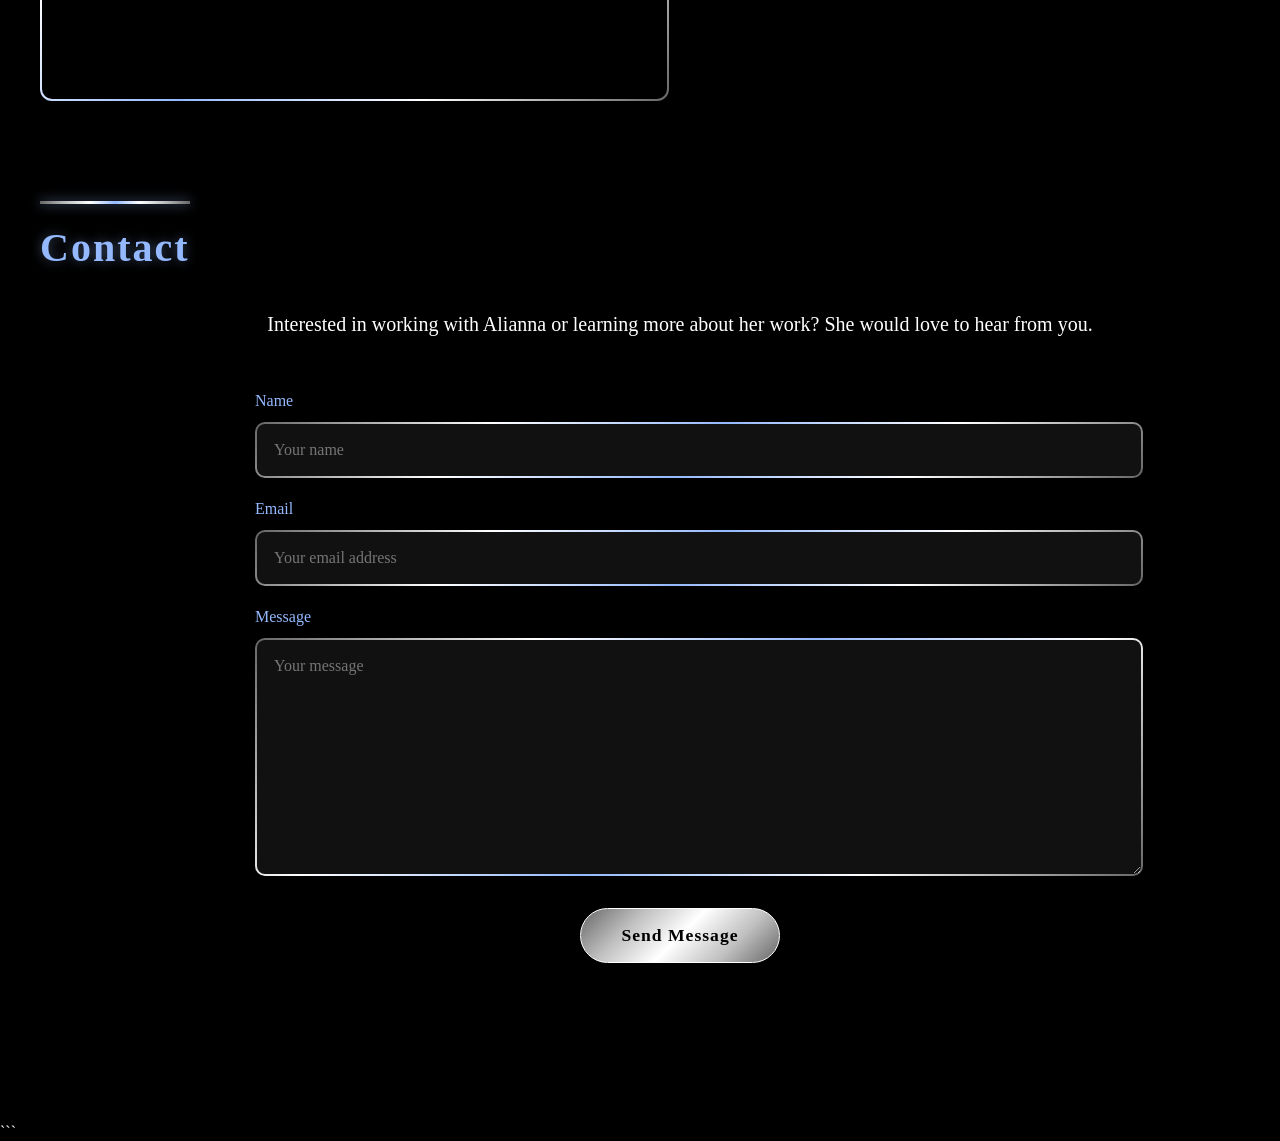
==== commit 0ae429ee: "Update about.html" ====
--- a/about.html
+++ b/about.html
@@ -1,4 +1,4 @@
-```html
+
 <!DOCTYPE html>
 <html lang="en">
 
@@ -256,69 +256,52 @@
 
 
 
-    <!-- =========================================
-         GALLERY LIGHTBOX
-         ========================================= -->
-
-    <div
-      class="gallery-modal"
-      id="gallery-modal"
-      aria-hidden="true"
+ <!-- =========================
+     GALLERY LIGHTBOX
+     ========================= -->
+
+<div id="gallery-modal" class="gallery-modal">
+
+  <button
+    class="gallery-close"
+    type="button"
+    aria-label="Close gallery">
+    &times;
+  </button>
+
+  <button
+    class="gallery-prev"
+    type="button"
+    aria-label="Previous image">
+    &#10094;
+  </button>
+
+  <div class="gallery-lightbox">
+
+    <img
+      id="gallery-modal-image"
+      src=""
+      alt=""
     >
 
-
-      <button
-        class="gallery-close"
-        id="gallery-close"
-        aria-label="Close gallery"
-      >
-        &times;
-      </button>
-
-
-      <button
-        class="gallery-prev"
-        id="gallery-prev"
-        aria-label="Previous image"
-      >
-        &#10094;
-      </button>
-
-
-      <div class="gallery-lightbox">
-
-
-        <img
-          id="gallery-modal-image"
-          src=""
-          alt=""
-        >
-
-
-        <div class="gallery-caption">
-
-          <div id="galleryTitle"></div>
-
-          <div id="galleryCredit"></div>
-
-        </div>
-
-
-      </div>
-
-
-      <button
-        class="gallery-next"
-        id="gallery-next"
-        aria-label="Next image"
-      >
-        &#10095;
-      </button>
-
+    <div class="gallery-caption">
+
+      <div id="galleryTitle"></div>
+
+      <div id="galleryCredit"></div>
 
     </div>
 
-
+  </div>
+
+  <button
+    class="gallery-next"
+    type="button"
+    aria-label="Next image">
+    &#10095;
+  </button>
+
+</div>
 
     <!-- =========================================
          VIDEOS
--- a/about.css
+++ b/about.css
@@ -234,41 +234,30 @@
 }
 
 
-/* =========================================
+/* =========================================================
    GALLERY
-   ========================================= */
-
-.gallery-intro {
-  color: #ffffff;
-
-  font-size: 1.1rem;
-
-  margin-bottom: 35px;
-}
-
-
-/*
-   The gallery stays compact on the page.
-   Images enlarge when hovered.
-*/
+   ========================================================= */
 
 .gallery {
   display: grid;
-
-  grid-template-columns:
-    repeat(auto-fit, minmax(180px, 1fr));
-
-  gap: 22px;
-
+  grid-template-columns: repeat(5, 1fr);
+  gap: 18px;
+  width: 100%;
+  max-width: 1200px;
+  margin: 30px auto 60px;
   align-items: center;
 }
+
+/* Gallery thumbnails */
 
 .gallery img {
   width: 100%;
-
-  height: 190px;
-
+  height: 220px;
   object-fit: cover;
+
+  display: block;
+
+  cursor: pointer;
 
   border-radius: 10px;
 
@@ -278,37 +267,34 @@
     linear-gradient(#000, #000) padding-box,
     linear-gradient(
       135deg,
-      #666666,
-      #ffffff,
-      #94b9ff,
-      #ffffff,
-      #666666
+      #ffffff,
+      #c7cbd1,
+      #777d86,
+      #ffffff,
+      #94b9ff
     ) border-box;
 
-  cursor: pointer;
-
   transition:
-    transform 0.35s ease,
-    filter 0.35s ease,
-    box-shadow 0.35s ease;
-}
-
-.gallery img:hover,
-.gallery img:focus {
-  transform: scale(1.15);
-
-  z-index: 10;
-
-  filter: brightness(1.1);
+    transform 0.3s ease,
+    box-shadow 0.3s ease,
+    filter 0.3s ease;
+}
+
+/* Small hover effect ONLY */
+
+.gallery img:hover {
+  transform: scale(1.04);
+
+  filter: brightness(1.12);
 
   box-shadow:
-    0 0 25px rgba(148, 185, 255, 0.8);
-}
-
-
-/* =========================================
-   LIGHTBOX
-   ========================================= */
+    0 0 18px rgba(148, 185, 255, 0.7);
+}
+
+
+/* =========================================================
+   FULL-SCREEN GALLERY POPUP
+   ========================================================= */
 
 .gallery-modal {
   display: none;
@@ -320,50 +306,58 @@
   width: 100%;
   height: 100%;
 
-  background: rgba(0, 0, 0, 0.95);
-
-  z-index: 9999;
+  background: rgba(0, 0, 0, 0.94);
+
+  z-index: 99999;
 
   align-items: center;
   justify-content: center;
 
-  padding: 40px;
-}
+  padding: 50px 80px;
+}
+
+
+/* JavaScript adds this class */
 
 .gallery-modal.active {
   display: flex;
 }
 
 
-/* =========================================
-   LIGHTBOX CONTENT
-   ========================================= */
+/* =========================================================
+   POPUP CONTENT
+   ========================================================= */
 
 .gallery-lightbox {
-  max-width: 90vw;
+  position: relative;
+
+  width: 100%;
+  max-width: 1200px;
 
   max-height: 90vh;
 
   display: flex;
-
   flex-direction: column;
 
   align-items: center;
-
   justify-content: center;
 }
 
+
+/* LARGE IMAGE */
+
 .gallery-lightbox img {
-  max-width: 82vw;
-
-  max-height: 72vh;
+  display: block;
+
+  max-width: 85vw;
+  max-height: 75vh;
 
   width: auto;
   height: auto;
 
   object-fit: contain;
 
-  border-radius: 10px;
+  border-radius: 8px;
 
   border: 2px solid transparent;
 
@@ -371,147 +365,221 @@
     linear-gradient(#000, #000) padding-box,
     linear-gradient(
       135deg,
-      #666666,
-      #ffffff,
-      #94b9ff,
-      #ffffff,
-      #666666
+      #ffffff,
+      #c7cbd1,
+      #777d86,
+      #ffffff,
+      #94b9ff
     ) border-box;
 
   box-shadow:
-    0 0 35px rgba(148, 185, 255, 0.35),
+    0 0 30px rgba(148, 185, 255, 0.45),
     0 25px 70px rgba(0, 0, 0, 0.9);
 }
 
 
-/* =========================================
+/* =========================================================
    CAPTION
-   ========================================= */
+   ========================================================= */
 
 .gallery-caption {
-  width: 100%;
-
   text-align: center;
 
   margin-top: 18px;
 
   color: #ffffff;
-}
+
+  font-family: Georgia, serif;
+}
+
 
 #galleryTitle {
+  color: #94b9ff;
+
   font-size: 1.35rem;
 
-  color: #94b9ff;
-
   letter-spacing: 1px;
 
-  margin-bottom: 6px;
-}
+  margin-bottom: 5px;
+}
+
 
 #galleryCredit {
-  font-size: 0.95rem;
-
   color: #cccccc;
-}
-
-
-/* =========================================
-   CLOSE BUTTON
-   ========================================= */
+
+  font-size: 0.9rem;
+}
+
+
+/* =========================================================
+   CLOSE X
+   ========================================================= */
 
 .gallery-close {
-  position: absolute;
+  position: fixed;
 
   top: 20px;
   right: 30px;
 
-  width: 50px;
-  height: 50px;
+  width: 55px;
+  height: 55px;
+
+  border: none;
 
   background: transparent;
 
-  border: 2px solid #94b9ff;
-
-  border-radius: 50%;
-
   color: #ffffff;
 
-  font-size: 36px;
-
-  line-height: 40px;
+  font-size: 48px;
+
+  line-height: 1;
 
   cursor: pointer;
 
-  transition: 0.3s ease;
-}
+  z-index: 100001;
+
+  transition:
+    color 0.3s ease,
+    transform 0.3s ease;
+}
+
 
 .gallery-close:hover {
-  background: #94b9ff;
-
-  color: #000000;
-
-  transform: scale(1.1);
-}
-
-
-/* =========================================
+  color: #94b9ff;
+
+  transform: scale(1.15);
+}
+
+
+/* =========================================================
    PREVIOUS / NEXT
-   ========================================= */
+   ========================================================= */
 
 .gallery-prev,
 .gallery-next {
-  position: absolute;
+  position: fixed;
 
   top: 50%;
 
   transform: translateY(-50%);
 
   width: 55px;
-  height: 70px;
-
-  background: linear-gradient(
-    135deg,
-    #666666,
-    #d0d0d0,
-    #ffffff,
-    #999999
-  );
-
-  border: 1px solid #ffffff;
+  height: 75px;
 
   border-radius: 10px;
 
-  color: #000000;
-
-  font-size: 30px;
+  border: 2px solid transparent;
+
+  background:
+    linear-gradient(#000, #000) padding-box,
+    linear-gradient(
+      135deg,
+      #ffffff,
+      #aeb3ba,
+      #777d86,
+      #94b9ff
+    ) border-box;
+
+  color: #ffffff;
+
+  font-size: 32px;
 
   cursor: pointer;
 
-  transition: 0.3s ease;
-
-  z-index: 10001;
-}
+  z-index: 100001;
+
+  transition:
+    background 0.3s ease,
+    color 0.3s ease,
+    box-shadow 0.3s ease;
+}
+
 
 .gallery-prev {
-  left: 25px;
-}
+  left: 20px;
+}
+
 
 .gallery-next {
-  right: 25px;
-}
+  right: 20px;
+}
+
 
 .gallery-prev:hover,
 .gallery-next:hover {
-  background: #94b9ff;
+  background:
+    linear-gradient(
+      135deg,
+      #94b9ff,
+      #6f9cf0
+    );
+
+  color: #000000;
 
   box-shadow:
-    0 0 20px rgba(148, 185, 255, 0.8);
-
-  transform:
-    translateY(-50%)
-    scale(1.08);
-}
-
+    0 0 20px rgba(148, 185, 255, 0.7);
+}
+
+
+/* =========================================================
+   MOBILE
+   ========================================================= */
+
+@media (max-width: 900px) {
+
+  .gallery {
+    grid-template-columns: repeat(3, 1fr);
+  }
+
+  .gallery img {
+    height: 200px;
+  }
+
+}
+
+
+@media (max-width: 600px) {
+
+  .gallery {
+    grid-template-columns: repeat(2, 1fr);
+    gap: 12px;
+  }
+
+  .gallery img {
+    height: 180px;
+  }
+
+  .gallery-modal {
+    padding: 60px 15px 30px;
+  }
+
+  .gallery-lightbox img {
+    max-width: 92vw;
+    max-height: 68vh;
+  }
+
+  .gallery-close {
+    top: 10px;
+    right: 12px;
+    font-size: 40px;
+  }
+
+  .gallery-prev,
+  .gallery-next {
+    width: 42px;
+    height: 55px;
+    font-size: 24px;
+  }
+
+  .gallery-prev {
+    left: 5px;
+  }
+
+  .gallery-next {
+    right: 5px;
+  }
+
+}
 
 /* =========================================
    VIDEOS
